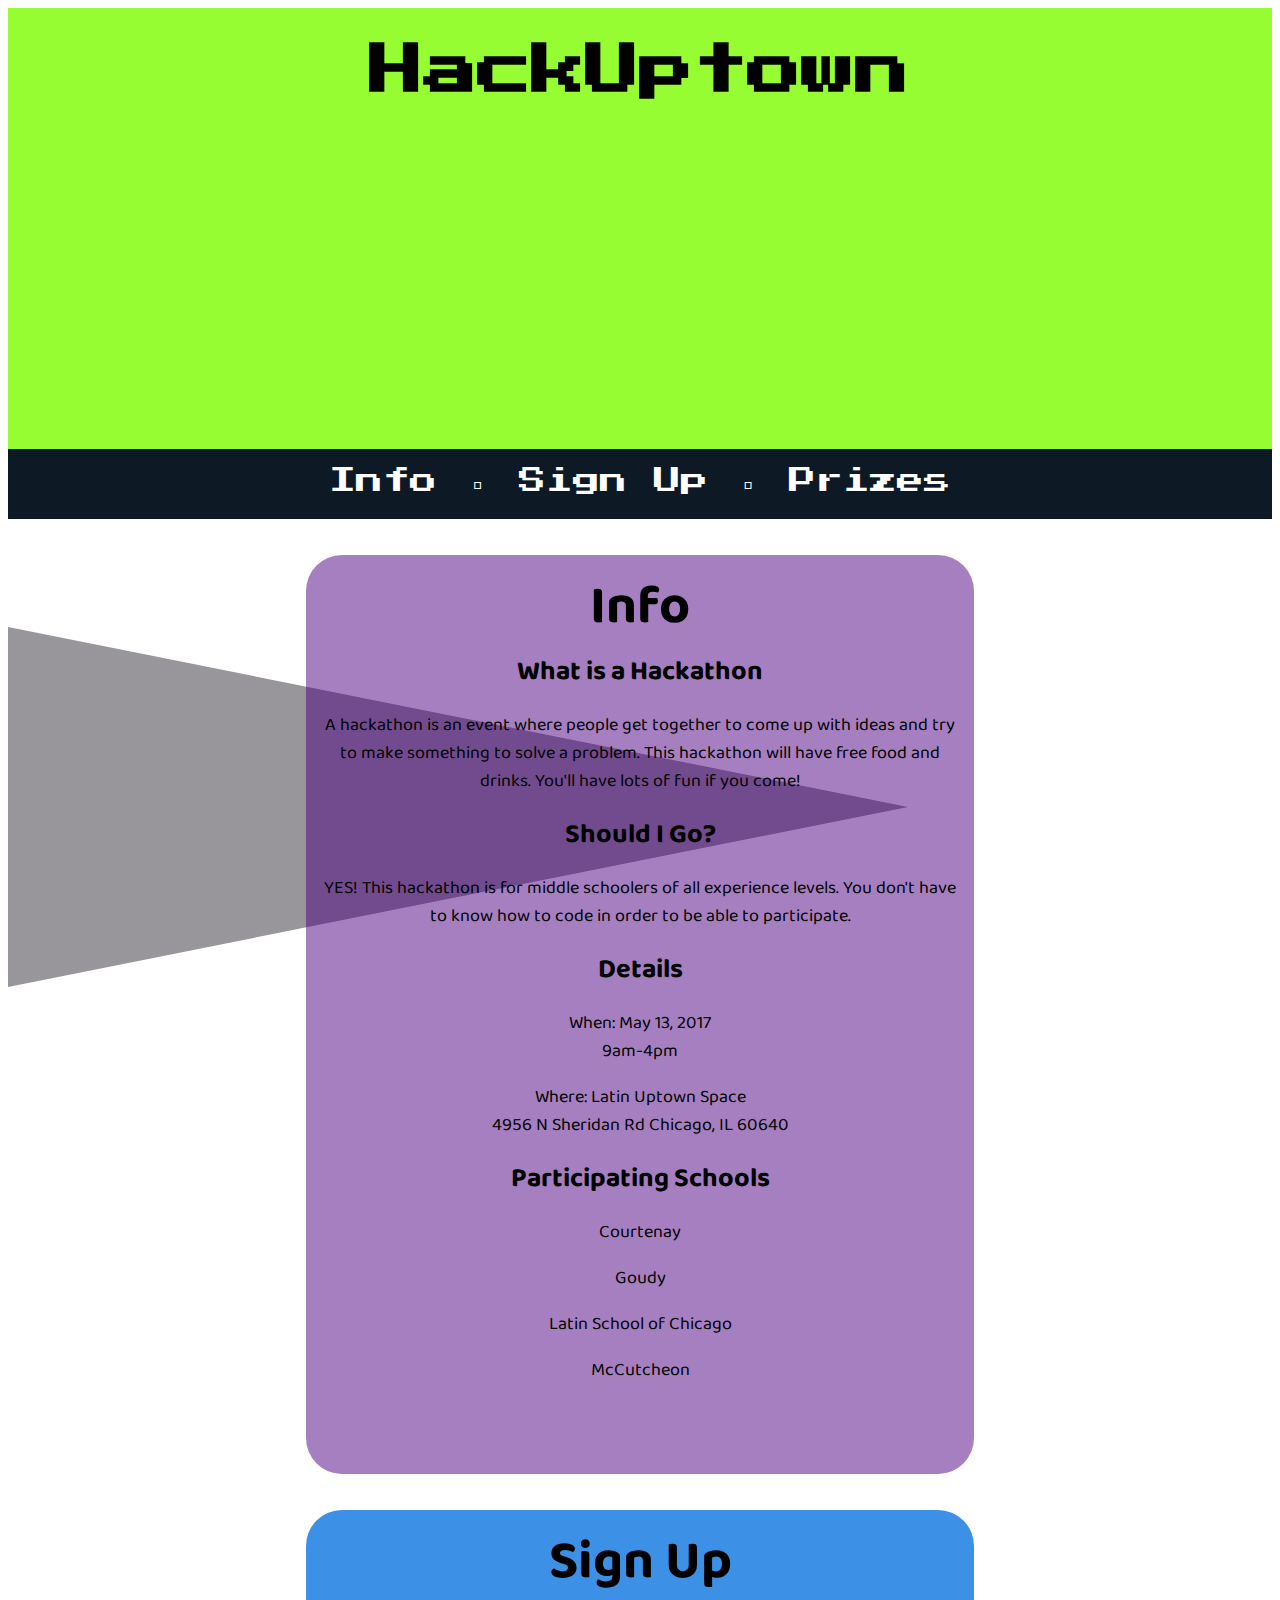
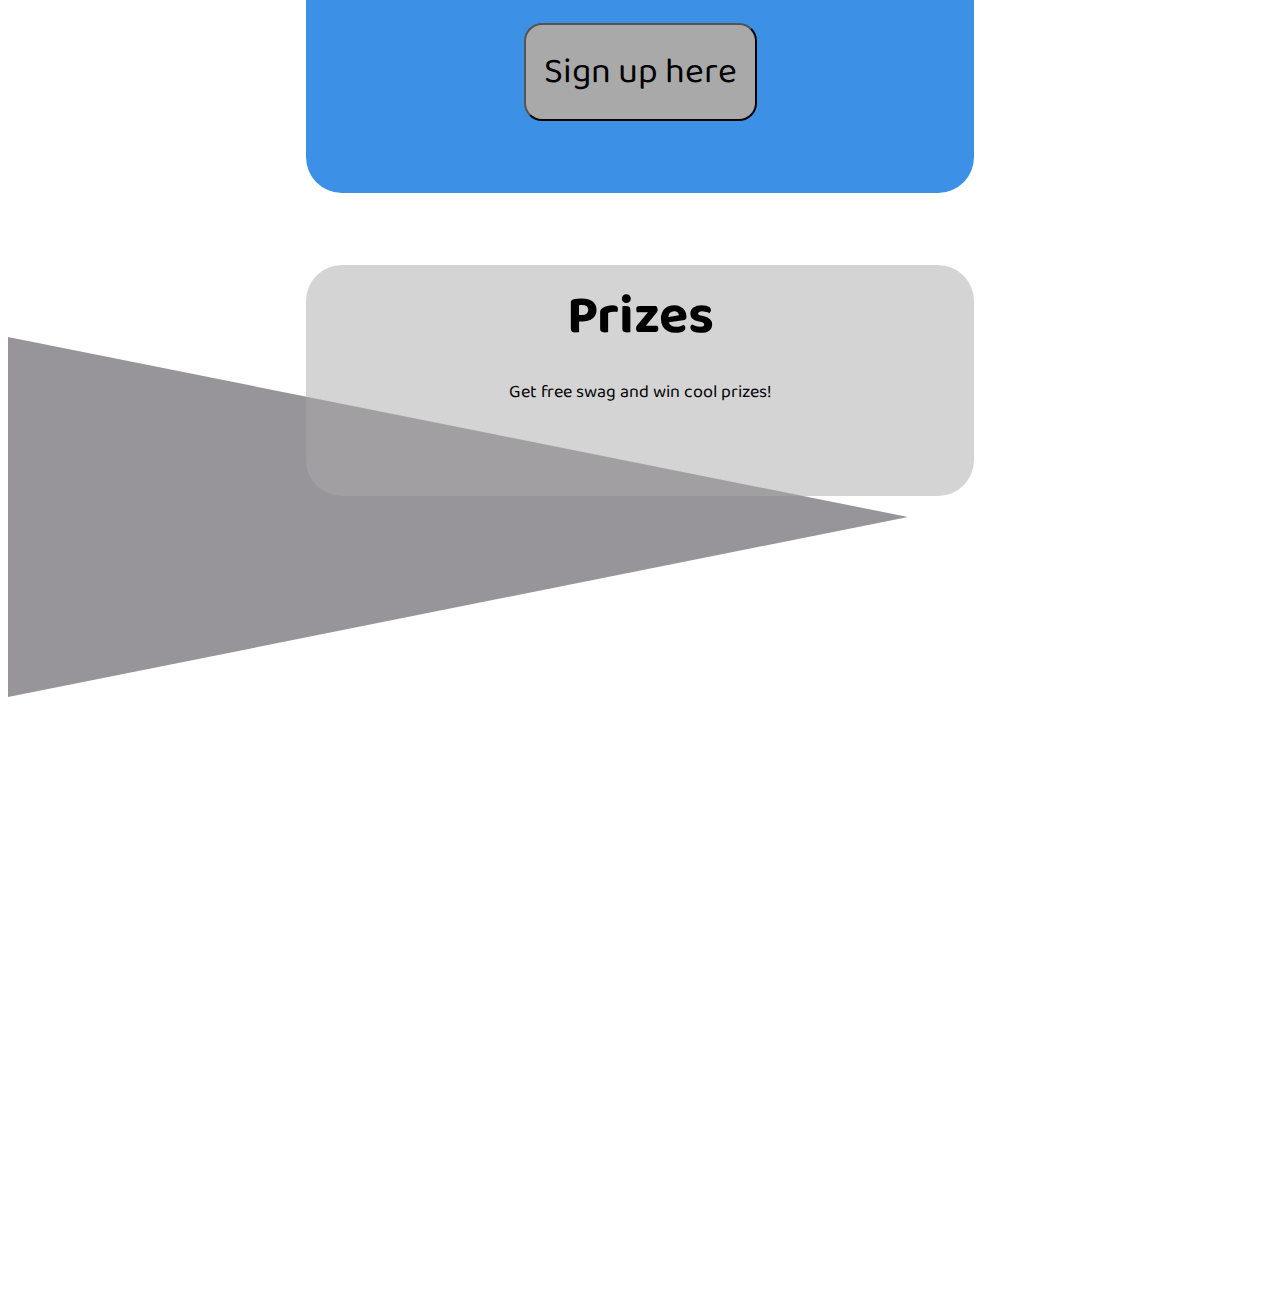
==== index.html @ 93994d23 "add video corrected" ====
<!DOCTYPE html>
<html>
<head>
  <title></title>
  <link href="https://fonts.googleapis.com/css?family=Baloo|Press+Start+2P" rel="stylesheet">
  <meta name="viewport" content="width=device-width, initial-scale=1">
  <link rel="stylesheet" type="text/css" href="styles/index.css">
  <link rel="stylesheet" type="text/css" href="styles/mobile.css">
</head>
<body>
  <header>
    <h1>HackUptown</h1>
    <iframe width="560" height="315" src="https://www.youtube.com/embed/vC2aS0xS8-Q" frameborder="0" allowfullscreen></iframe>
    <nav>
      <a href="#info">Info</a> &#x025AB;
      <a href="#sign-up">Sign Up</a> &#x025AB;
      <a href="#prizes">Prizes</a>
    </nav>
  </header>
  <section class="info">
    <a id="info"></a>
    <div class="triangle"></div>
    <div class="wrapper">
      <h3>Info</h3>
      <h6>What is a Hackathon</h6>
        <p>A hackathon is an event where people get together to come up with ideas and try to make something to solve a problem. This hackathon will have free food and drinks. You'll have lots of fun if you come!</p>
      <h6>Should I Go?</h6>
        <p>YES! This hackathon is for middle schoolers of all experience levels. You don't have to know how to code in order to be able to participate.</p>
      <h6>Details</h6>
        <p>When: May 13, 2017<br> 9am-4pm</p>
        <p>Where: Latin Uptown Space <br>
        4956 N Sheridan Rd Chicago, IL 60640</p>
      <h6>Participating Schools</h6>
        <p>Courtenay</p>
        <p>Goudy</p>
        <p>Latin School of Chicago</p>
        <p>McCutcheon</p>
    </div>
      
  <section class="sign-up">
    <a id="sign-up"></a>
      <div class="wrapper">
        <h3>Sign Up</h3>
        <a href="https://goo.gl/forms/Dy4Sxk3u7jtBrq7T2" target="_blank"><button id="submit">Sign up here</button></a>
      </div>
  </section>
  <section class="prizes">
    <a id="prizes"></a>
    <div class="triangle"></div>
    <div class="wrapper">
      <h3>Prizes</h3>
      <p>Get free swag and win cool prizes!</p>
    </div>
  </section>  

<script src="https://code.jquery.com/jquery-2.2.4.js" type="text/javascript"></script>

</body>
</html>



<!-- https://docs.google.com/forms/d/e/1FAIpQLSeee9W_0BxJZNEvsk8uQC_j3fHKnSmTYdP3j7CQGjl_4OXa6A/formResponse -->
---- styles/index.css ----
/* 
FONTS
font-family: 'Baloo', cursive;
font-family: 'Press Start 2P', cursive; 

COLORS
blue: #3C91E6
mud: #342E37
lime: #A2D729
white: #FAFFFD
orange: #FA824C
red: 209,0,105
*/
html{
  font-size: 18px;
}

body{
  font-family: 'Baloo', cursive;
  font-size: 1rem;
  text-align: center;
  cursor: url(http://cur.cursors-4u.net/games/gam-2/gam188.cur), auto;
}

header{
  font-family: 'Press Start 2P', cursive;
  font-size: 1.5rem;
  background-color:rgba(124,252,0, .8);
  padding-top: 2rem;
}

header nav{
  background-color: #0d1a26;
  padding: 1rem 0rem;
  color: white;
  /* position: fixed; */
}

header iframe{
  margin: 1rem 0rem;
}

nav a{
  color: white;
  text-decoration: none;
  margin: .5rem;
}

nav a:hover{
  color: rgb(209,0,105);  
}

h1,h3{
  -webkit-margin-before: 0em;
  -webkit-margin-after: 0em;
  font-size: 3rem;
}

h6{
  font-size: 1.5rem;
      -webkit-margin-before: 0em;
    -webkit-margin-after: 0em;
}

section{
  /* height: 500px; */
  padding: 2rem 0rem;
}

.wrapper{
  width: 50%;
  margin: auto;
  border-radius: 2rem;
  padding: .5rem 1rem 4rem 1rem;
}

.info{
  position: relative;
}

.info .triangle{
    z-index: -2;
    position:absolute;
    top: 6rem;
	width: 0;
	height: 0;
	border-top: 10rem solid transparent;
	border-left: 50rem solid #342E37;
	border-bottom: 10rem solid transparent;
    opacity: .5;
}

.info .wrapper{
  background-color:rgba(75,0,130, 0.5);
}

.sign-up .wrapper{
  background-color: #3C91E6;
  font-size: 1.5rem;
}

#submit{
  padding: 1rem;
  margin-top: 1rem;
  background-color: rgb(169,169,169);
  border-radius: 1rem;
  font-family: 'Baloo', cursive;
  font-size: 2rem;
}
.radio-section p, .radio-section div{
  display: inline-block;
}

div .inputs{
   background-color: rgb(200,200,200);
   padding-bottom: .5rem;
   padding-right: 1rem;
   padding-left: 1rem;
   border-radius: 1rem;
}
.inputs .input-wrap {
  display: inline-block;
}

.inputs label {
  font-size: 1rem;
  display: block;
  text-align: center;
  margin: 0 0.2em;  
}
.inputs input[type="radio"] {
  display: block;
  margin: 0.5em auto;
}

.radio-section p{
      -webkit-margin-before: 0em;
    -webkit-margin-after: 0em;
  font-size: 1rem;
}

#experience-label{
  font-size: 1rem;
  line-height: 0;
}

#excites{
  width: 80%;
  line-height: 2rem;
}

.prizes{
  position: relative;
  margin-bottom: 40rem;
}

.prizes .wrapper{
  background-color: rgba(169,169,169, .5);
}

.prizes .triangle{
    z-index: -2;
    position:absolute;
  	width: 0;
	height: 0;
	border-top: 10rem solid transparent;
	border-right: 30rem solid #FA824C;
	border-bottom: 10rem solid transparent;
    padding-left: 54%;
}
---- styles/mobile.css ----
@media(max-width: 650px){
	html{
	  font-size: 15px;
	}
	.wrapper{
		width:100%;
		padding: 0;
		border-radius: 0;
		padding: 2rem 0rem;
	}
	.triangle{
		display: none;
	}
	header{
		font-size: 1rem;
	}

	header h1{
		font-size: 200%;
		padding: 2rem;
	}
	iframe{
		display: none;
	}
	section{
		padding: 0rem;
	}
}
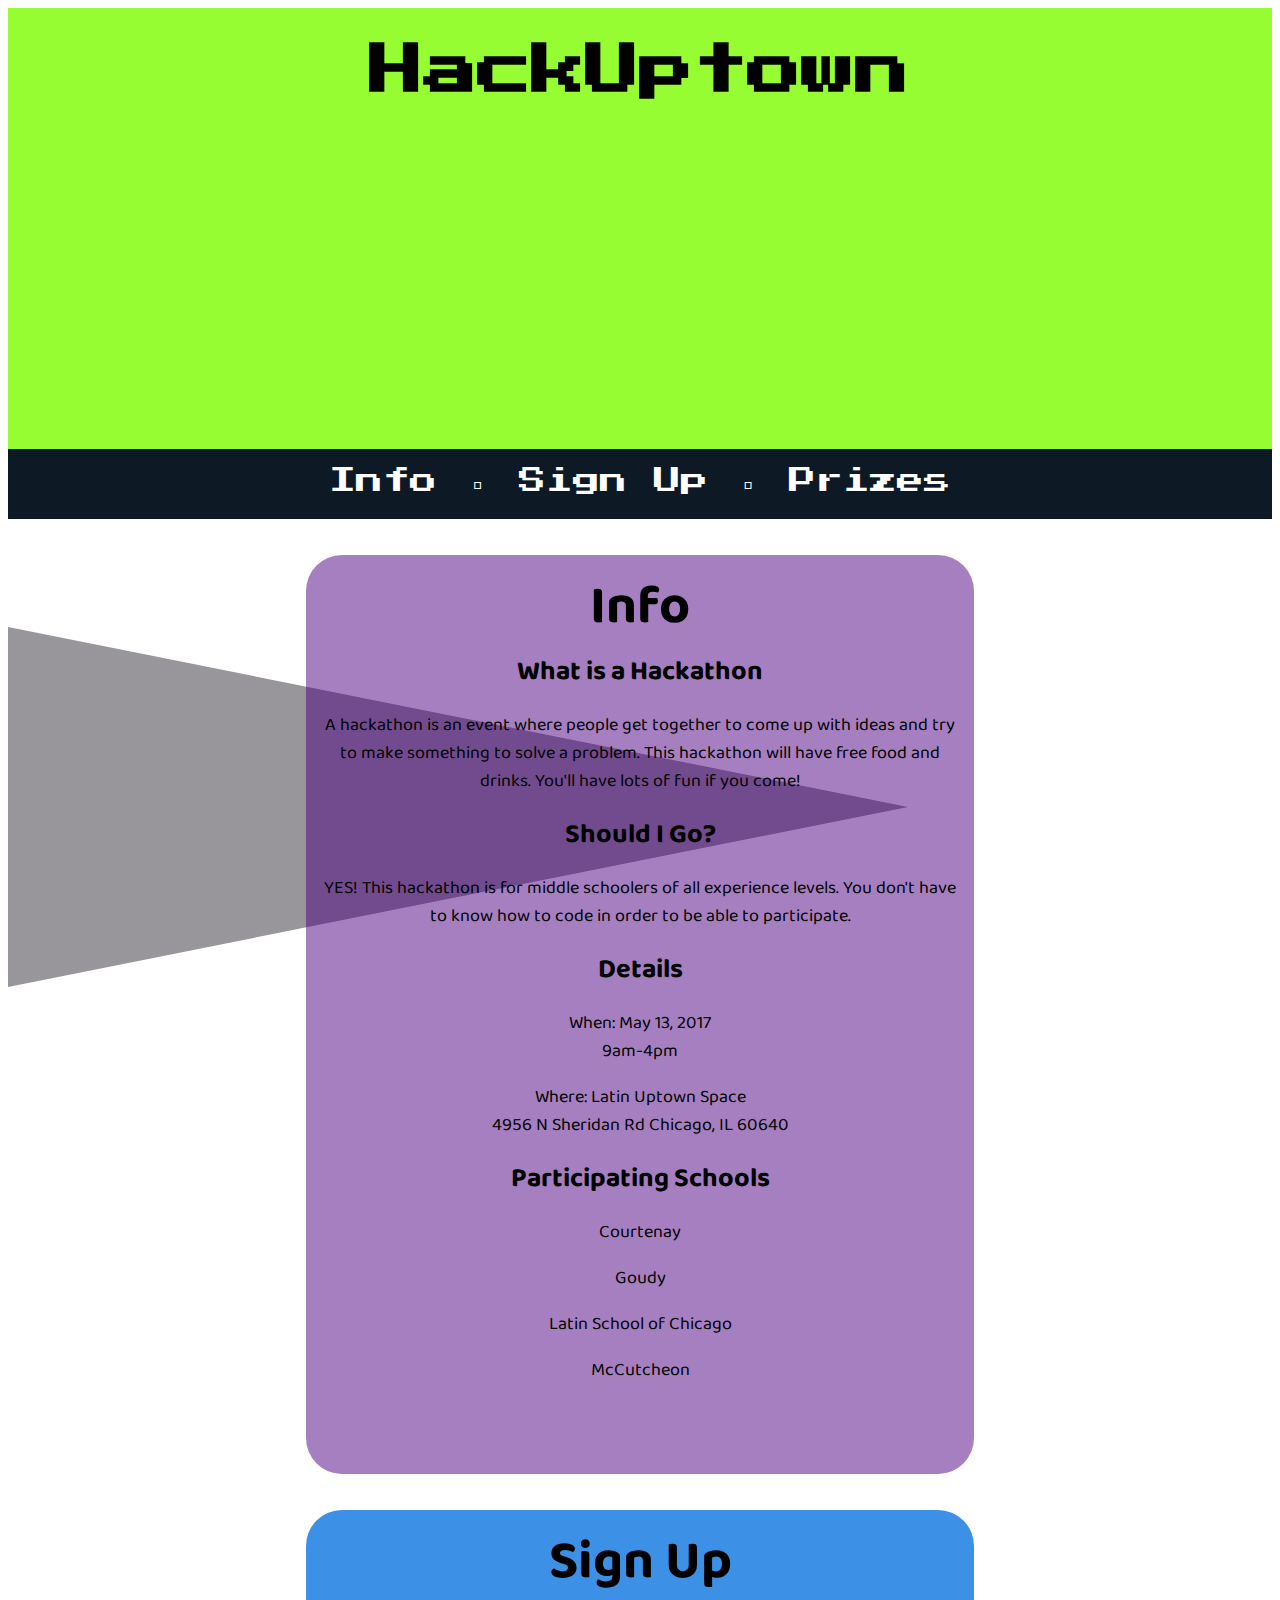
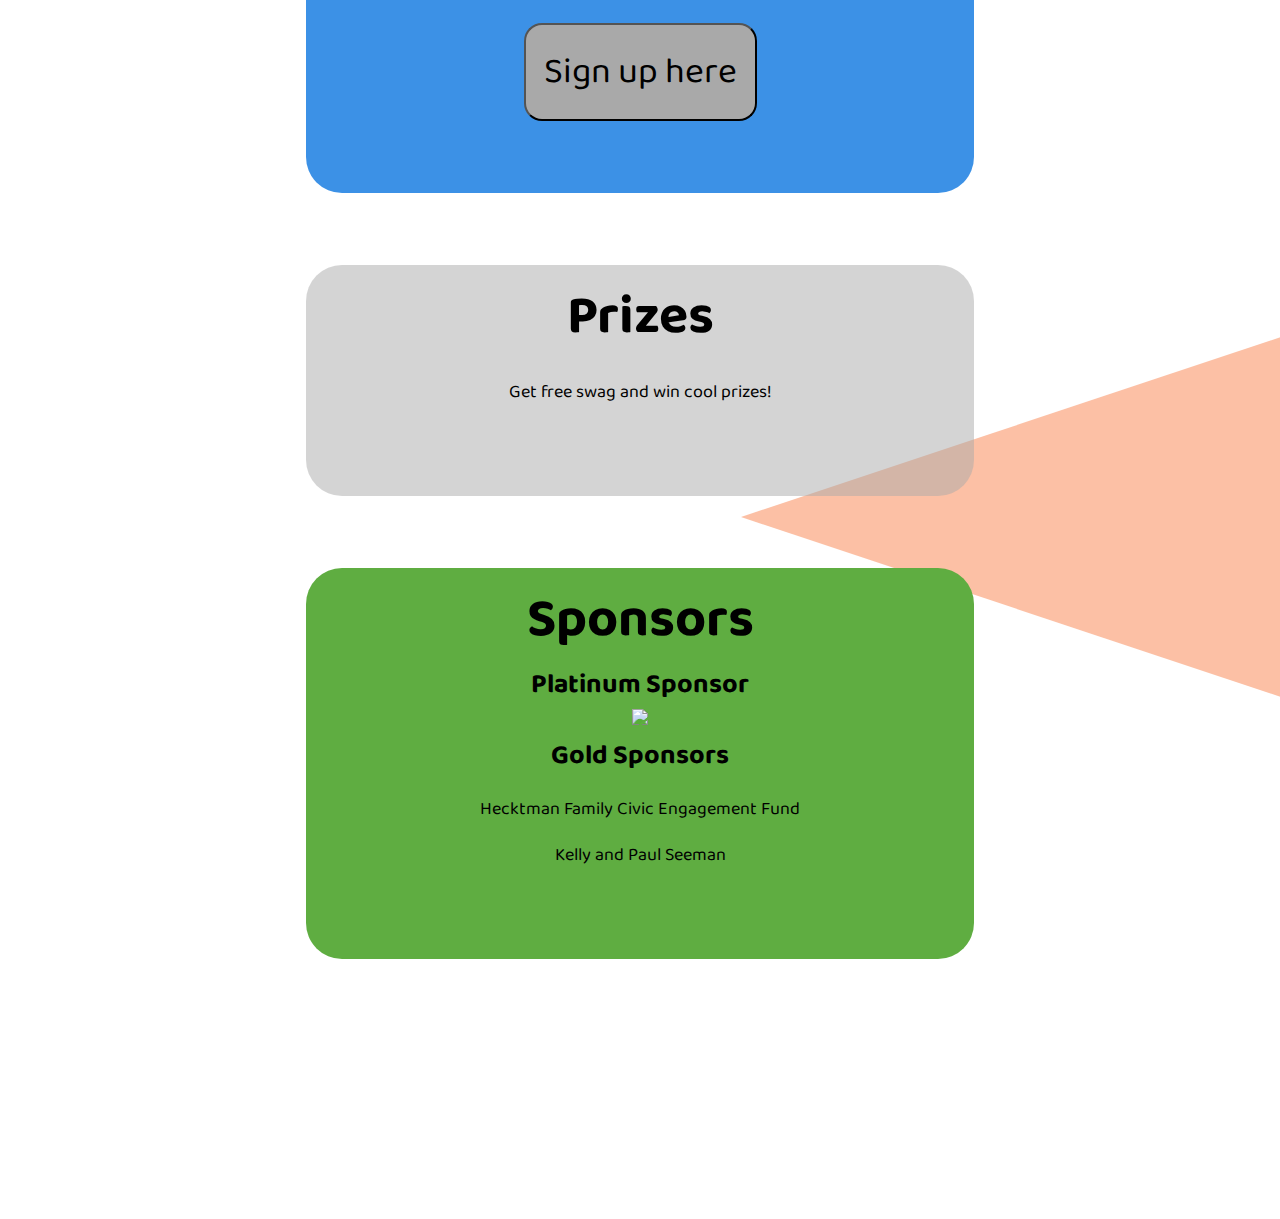
==== commit 95ff4c03: "add sponsors" ====
--- a/index.html
+++ b/index.html
@@ -53,6 +53,19 @@
     </div>
   </section>  
 
+  <section class="sponsors">
+    <div class="wrapper">
+      <h3>Sponsors</h3>
+        <h6>Platinum Sponsor</h6>
+          <img src="https://www.appfrontier.com/img/BraintreeLogo.png">
+        <h6>Gold Sponsors</h6>
+          <p>Hecktman Family Civic Engagement Fund</p>
+          <p>Kelly and Paul Seeman</p>
+<!--         <h6>Silver Sponsors</h6>
+         <p></p> -->
+    </div>
+  </section>
+
 <script src="https://code.jquery.com/jquery-2.2.4.js" type="text/javascript"></script>
 
 </body>
--- a/styles/index.css
+++ b/styles/index.css
@@ -151,7 +151,6 @@
 
 .prizes{
   position: relative;
-  margin-bottom: 40rem;
 }
 
 .prizes .wrapper{
@@ -166,5 +165,49 @@
 	border-top: 10rem solid transparent;
 	border-right: 30rem solid #FA824C;
 	border-bottom: 10rem solid transparent;
-    padding-left: 54%;
-}
+  border-left: 0px;
+  padding-left: 58%;
+}
+
+.sponsors{
+  margin-bottom: 10rem;
+}
+
+.sponsors .wrapper{
+  background-color: #5FAD41;
+}
+
+.sponsors img{
+  width: 80%;
+}
+
+ol, ul{
+  text-align: left;
+}
+
+.welcome{
+  background-color: #3581B8;
+}
+
+.welcome p, .sample a{
+  background-color: white;
+  border-radius: 1rem;
+  margin: 0rem;
+  padding: 1rem;
+}
+
+.agenda{
+  background-color: #DEE2D6;
+}
+
+.marvel{
+  background-color: #FCB07E;
+}
+
+.applab{
+  background-color: #5FAD41;
+}
+
+.sample{
+  background-color:#391463;
+}--- a/styles/mobile.css
+++ b/styles/mobile.css
@@ -25,4 +25,9 @@
 	section{
 		padding: 0rem;
 	}
-}+	.mentor iframe{
+		display: block;
+		width: 100%;
+	}
+}
+
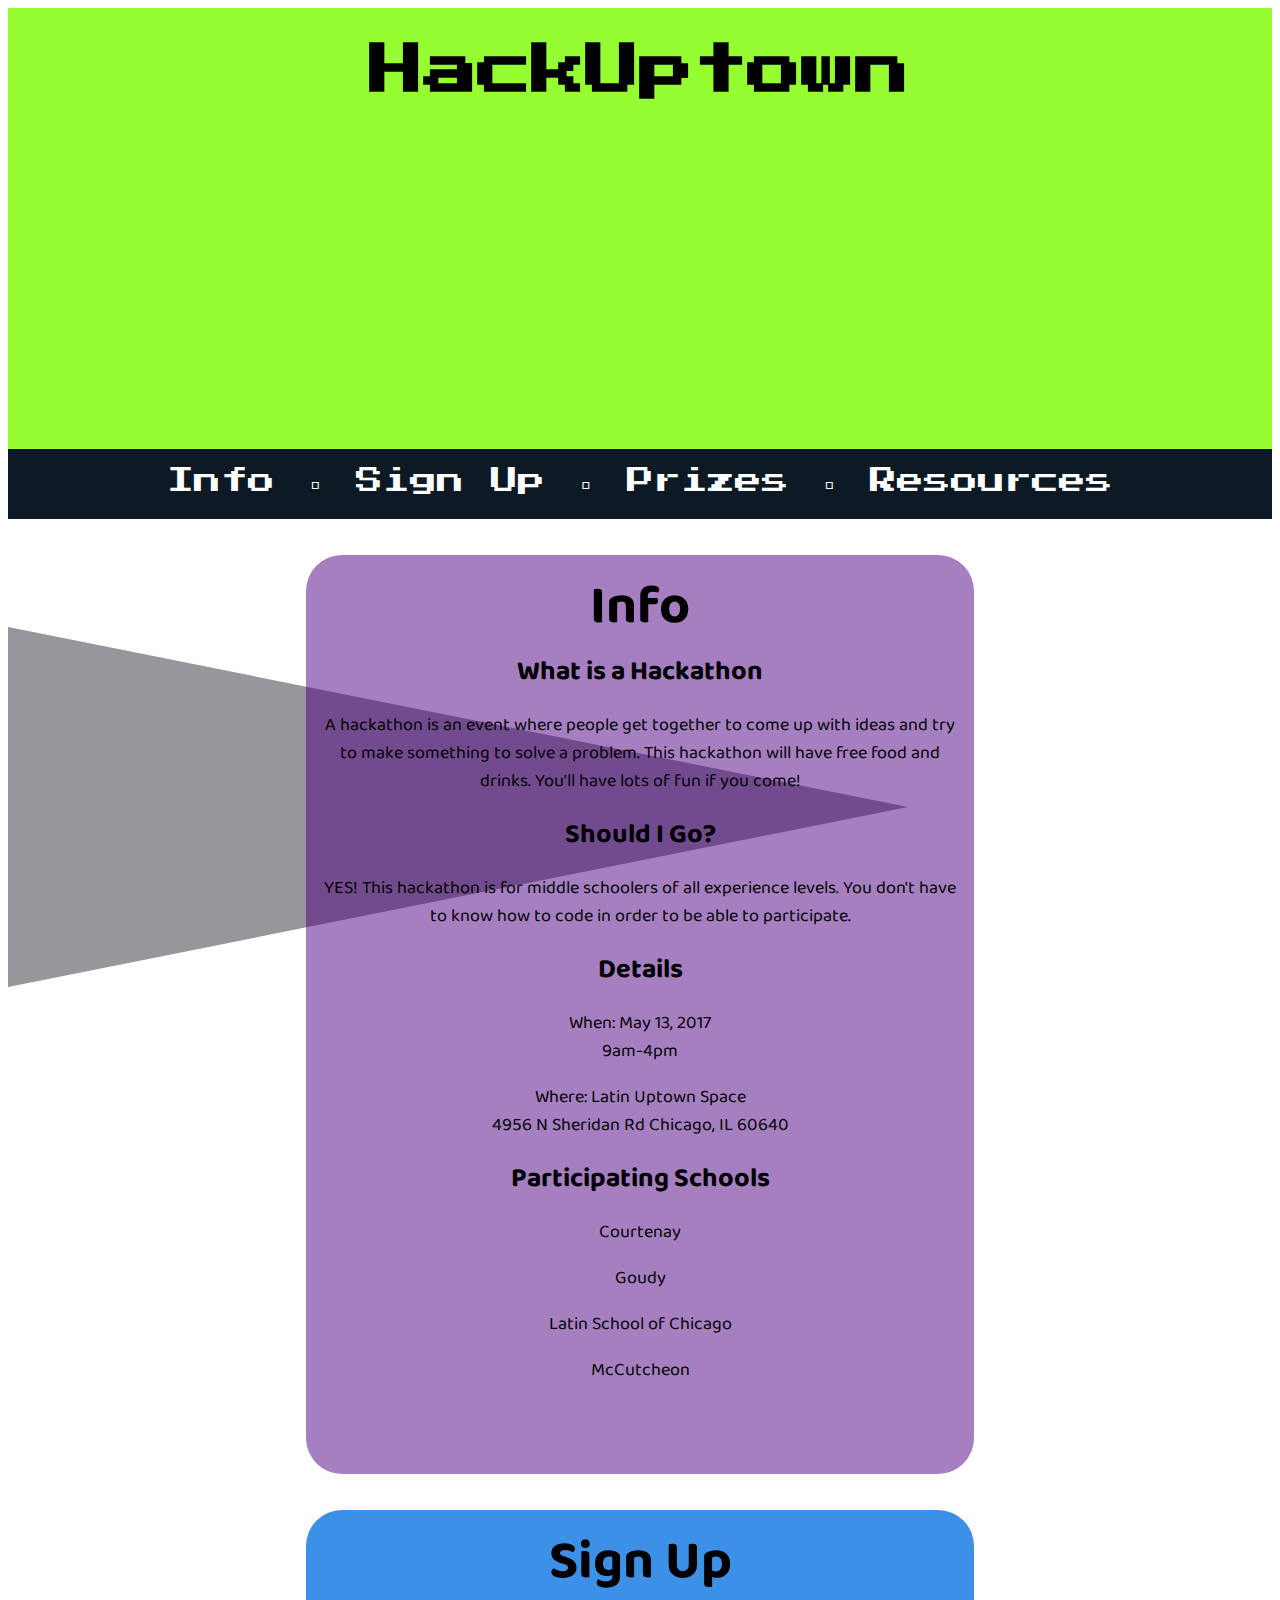
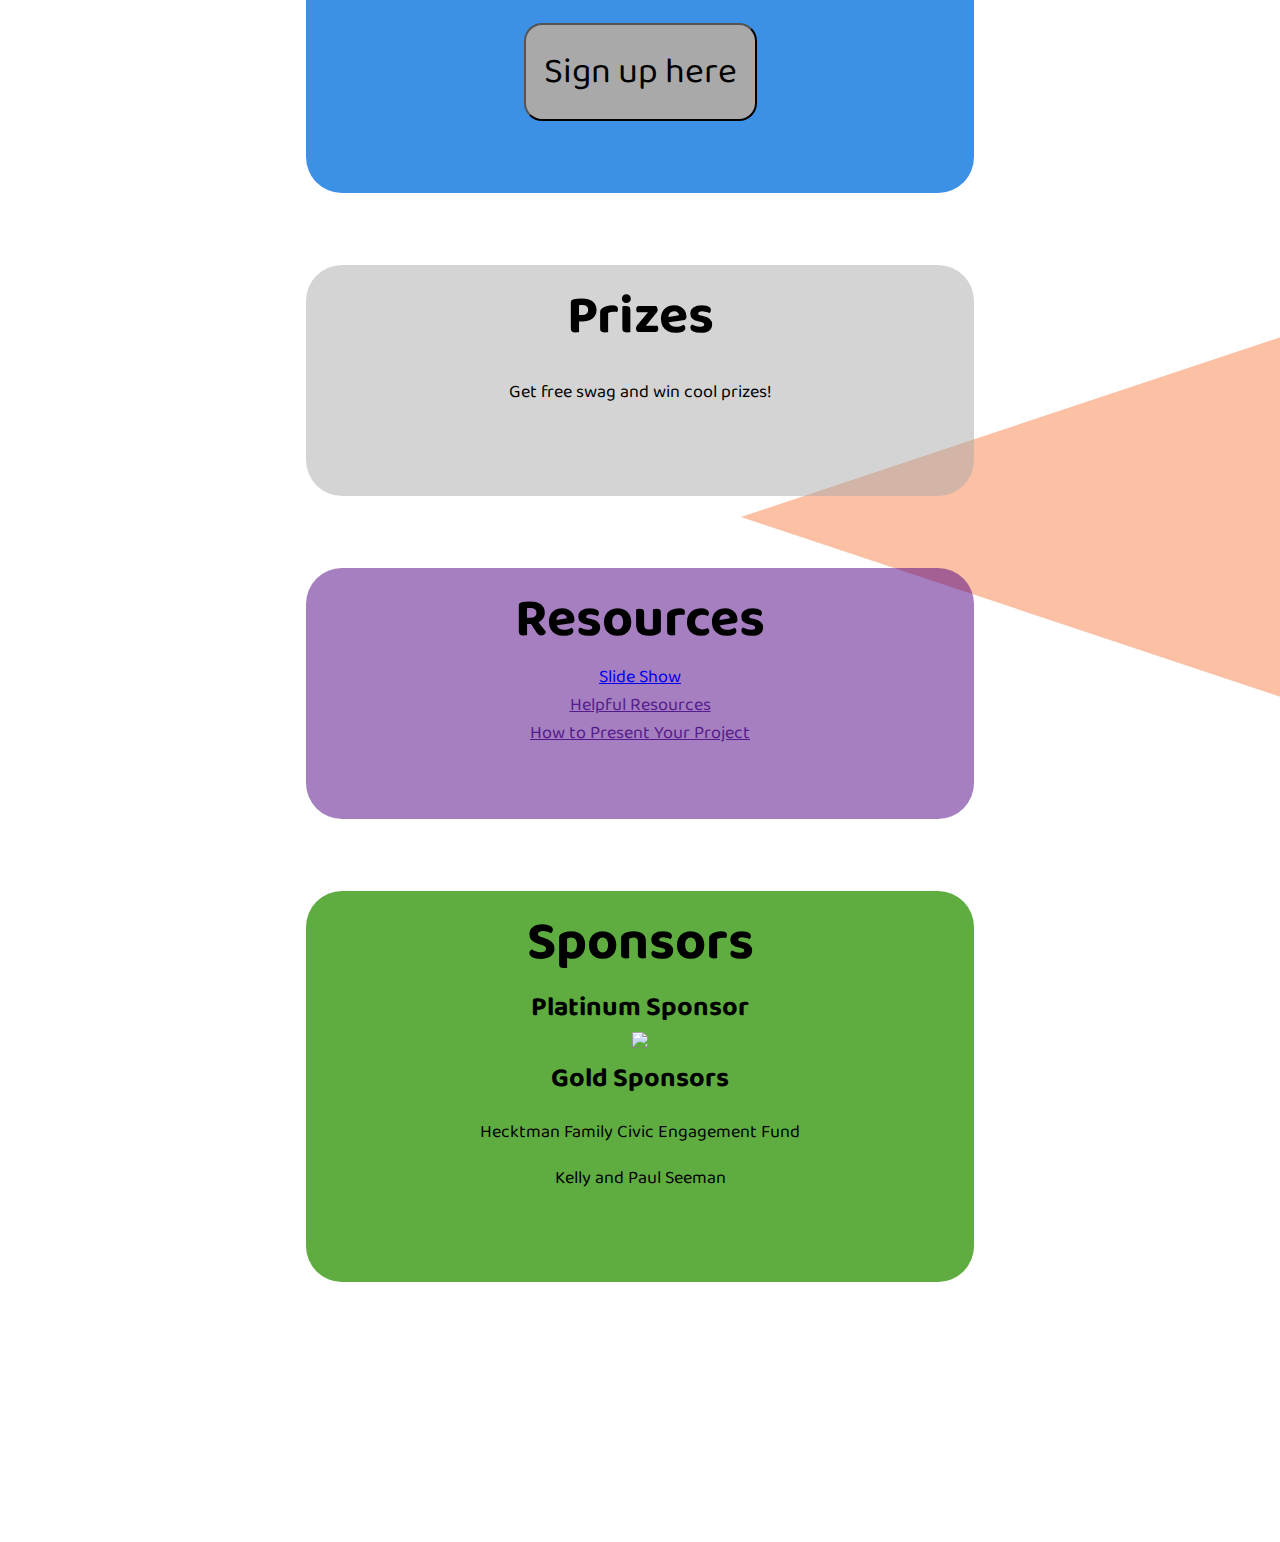
==== commit 548c80b5: "add resources" ====
--- a/index.html
+++ b/index.html
@@ -14,7 +14,8 @@
     <nav>
       <a href="#info">Info</a> &#x025AB;
       <a href="#sign-up">Sign Up</a> &#x025AB;
-      <a href="#prizes">Prizes</a>
+      <a href="#prizes">Prizes</a> &#x025AB;
+      <a href="#resources">Resources</a>
     </nav>
   </header>
   <section class="info">
@@ -51,7 +52,16 @@
       <h3>Prizes</h3>
       <p>Get free swag and win cool prizes!</p>
     </div>
-  </section>  
+  </section> 
+  <section class="Resources">
+    <div class="wrapper">
+      <a id="resources"></a>
+      <h3>Resources</h3>
+      <a href="https://docs.google.com/a/lsoc.org/presentation/d/1d17O7dJ8ICFkyJ46WAHVkq2tculdozj4Cy08bAG5Uxo/edit?usp=sharing">Slide Show</a><br>
+      <a href="">Helpful Resources</a><br>
+      <a href="">How to Present Your Project</a>
+    </div>
+  </section> 
 
   <section class="sponsors">
     <div class="wrapper">
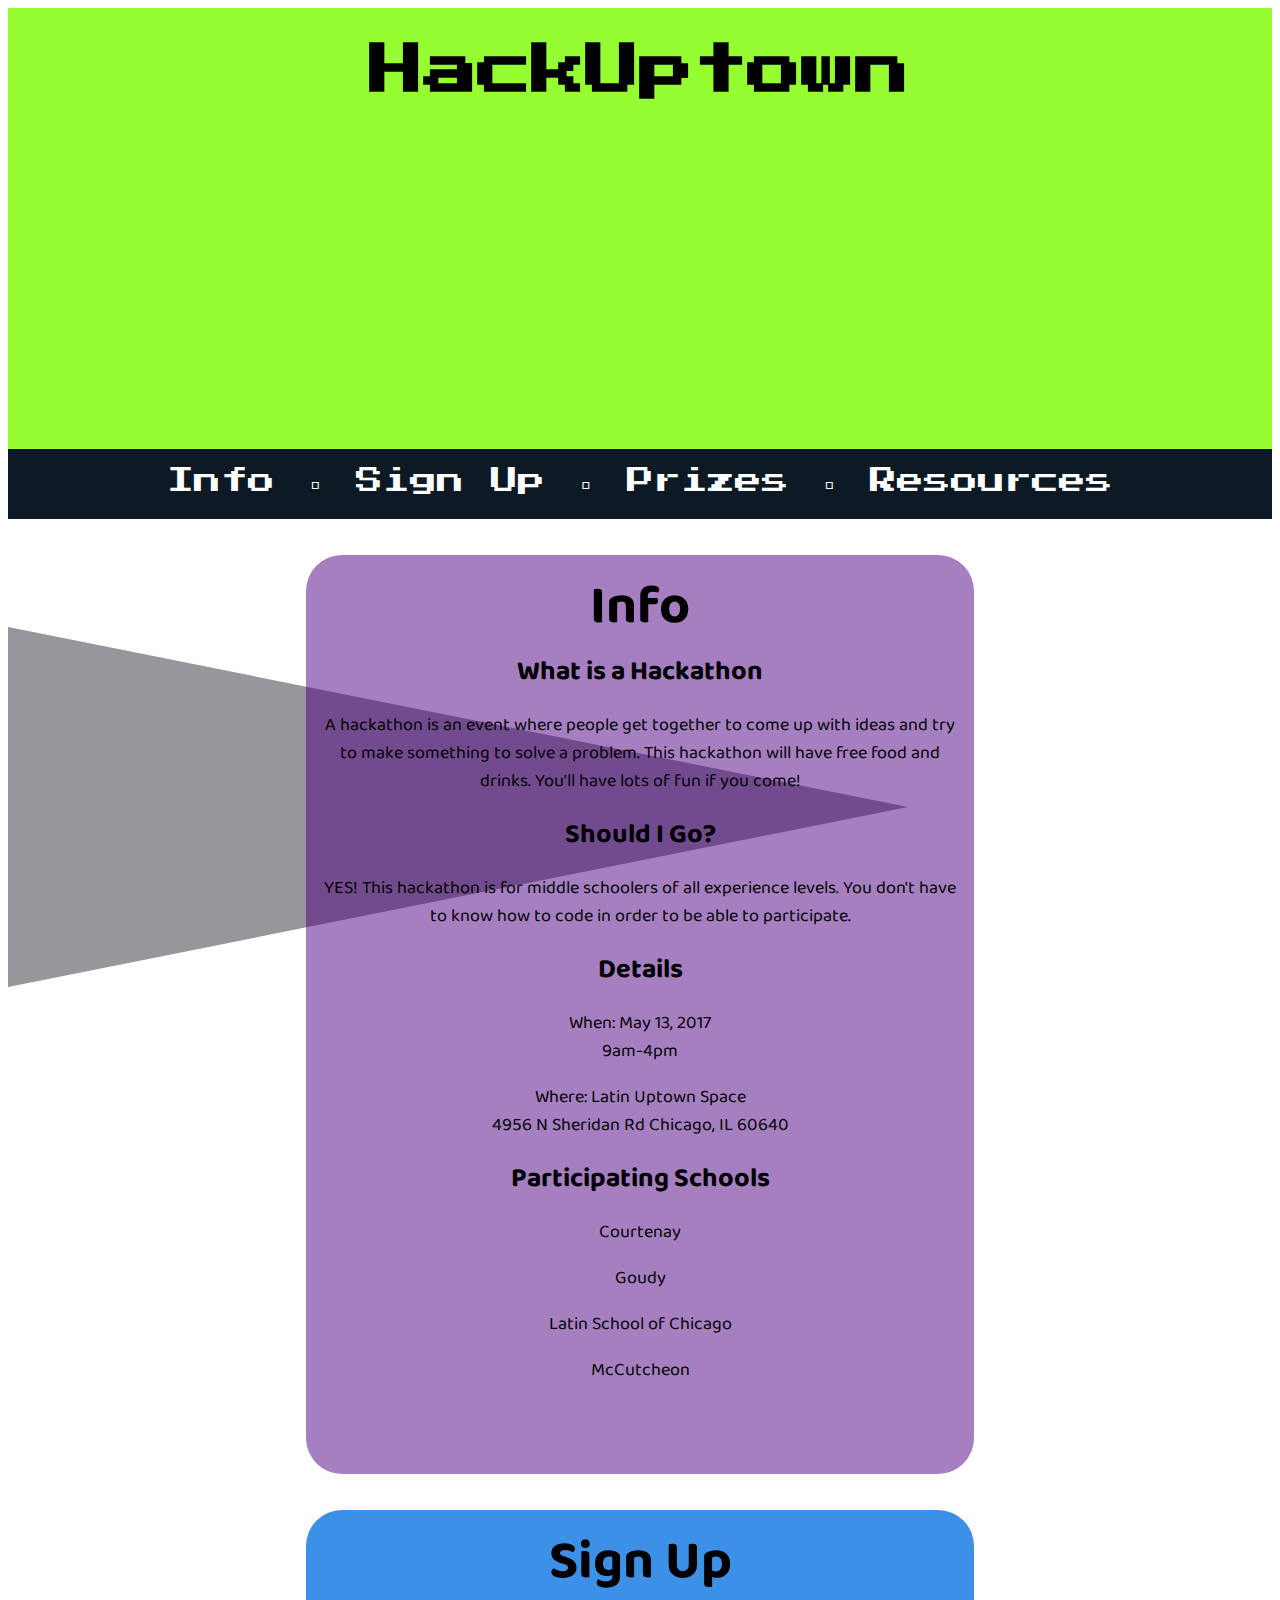
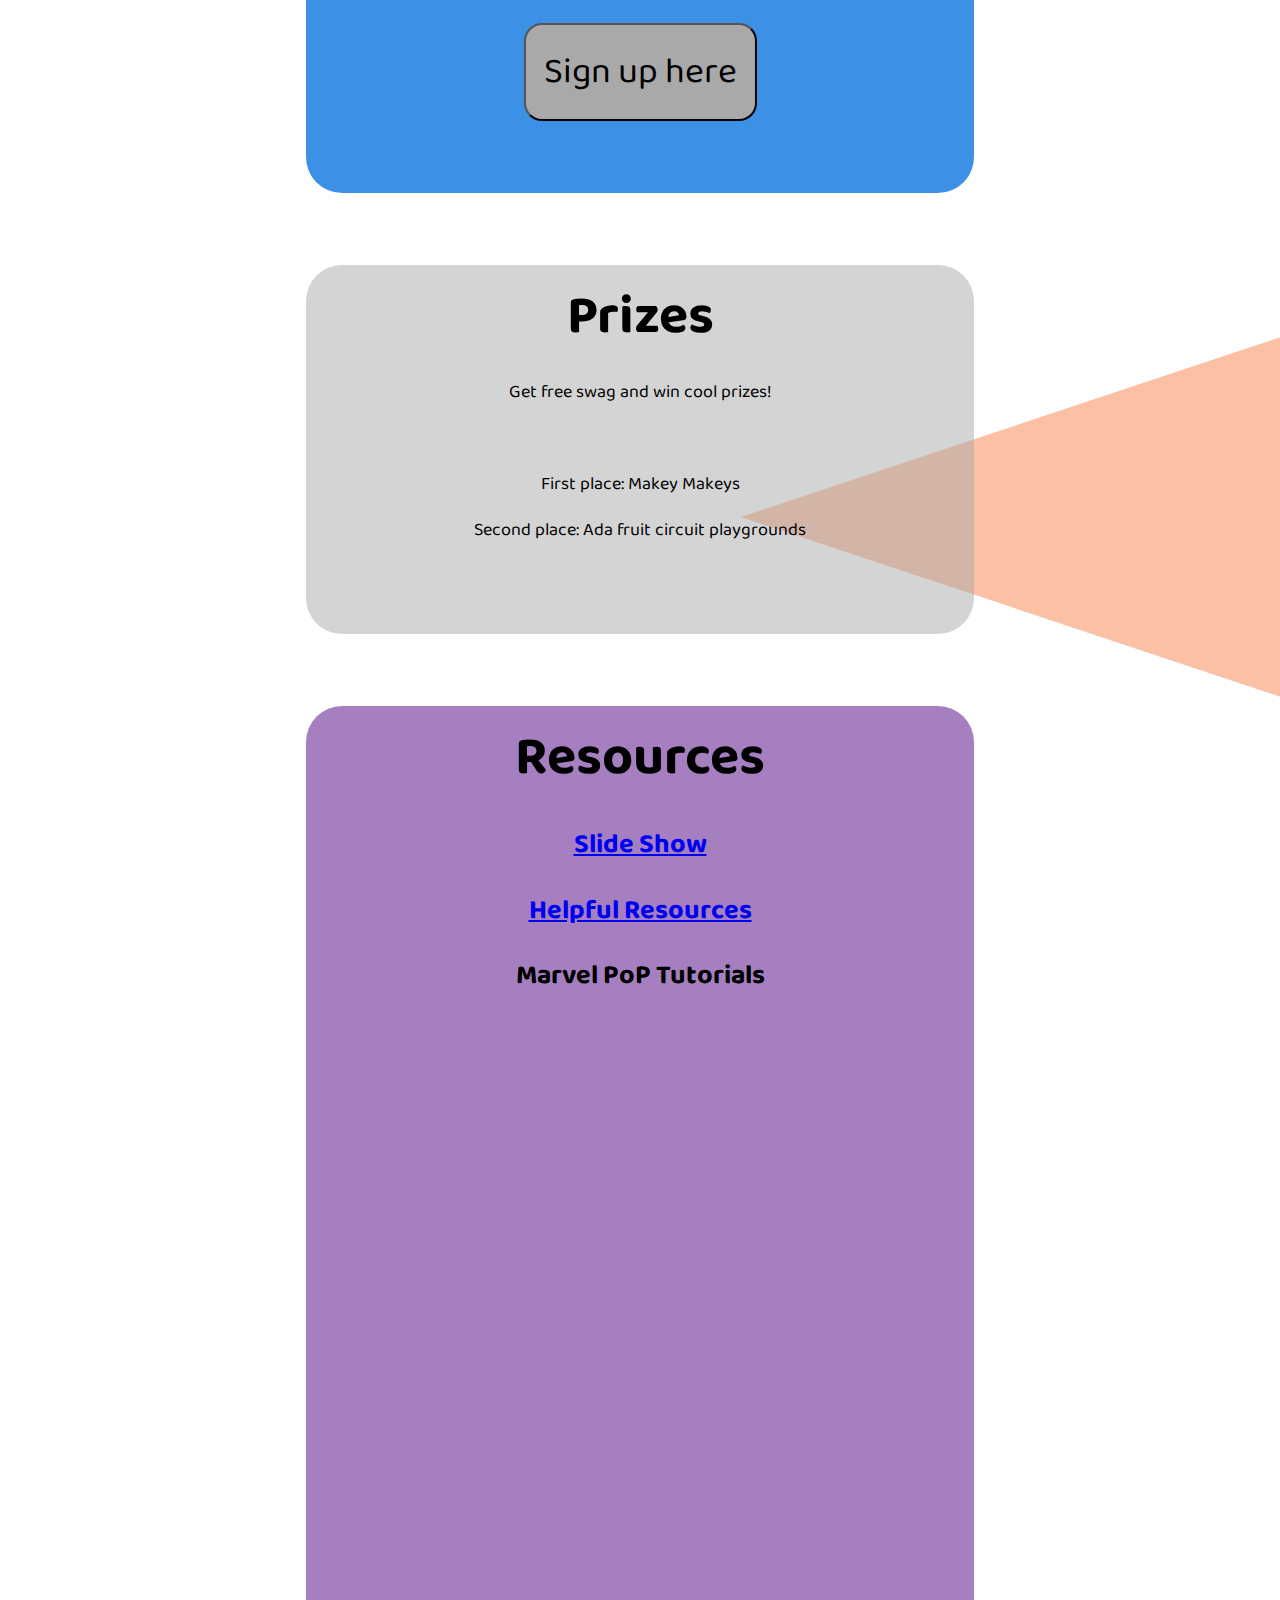
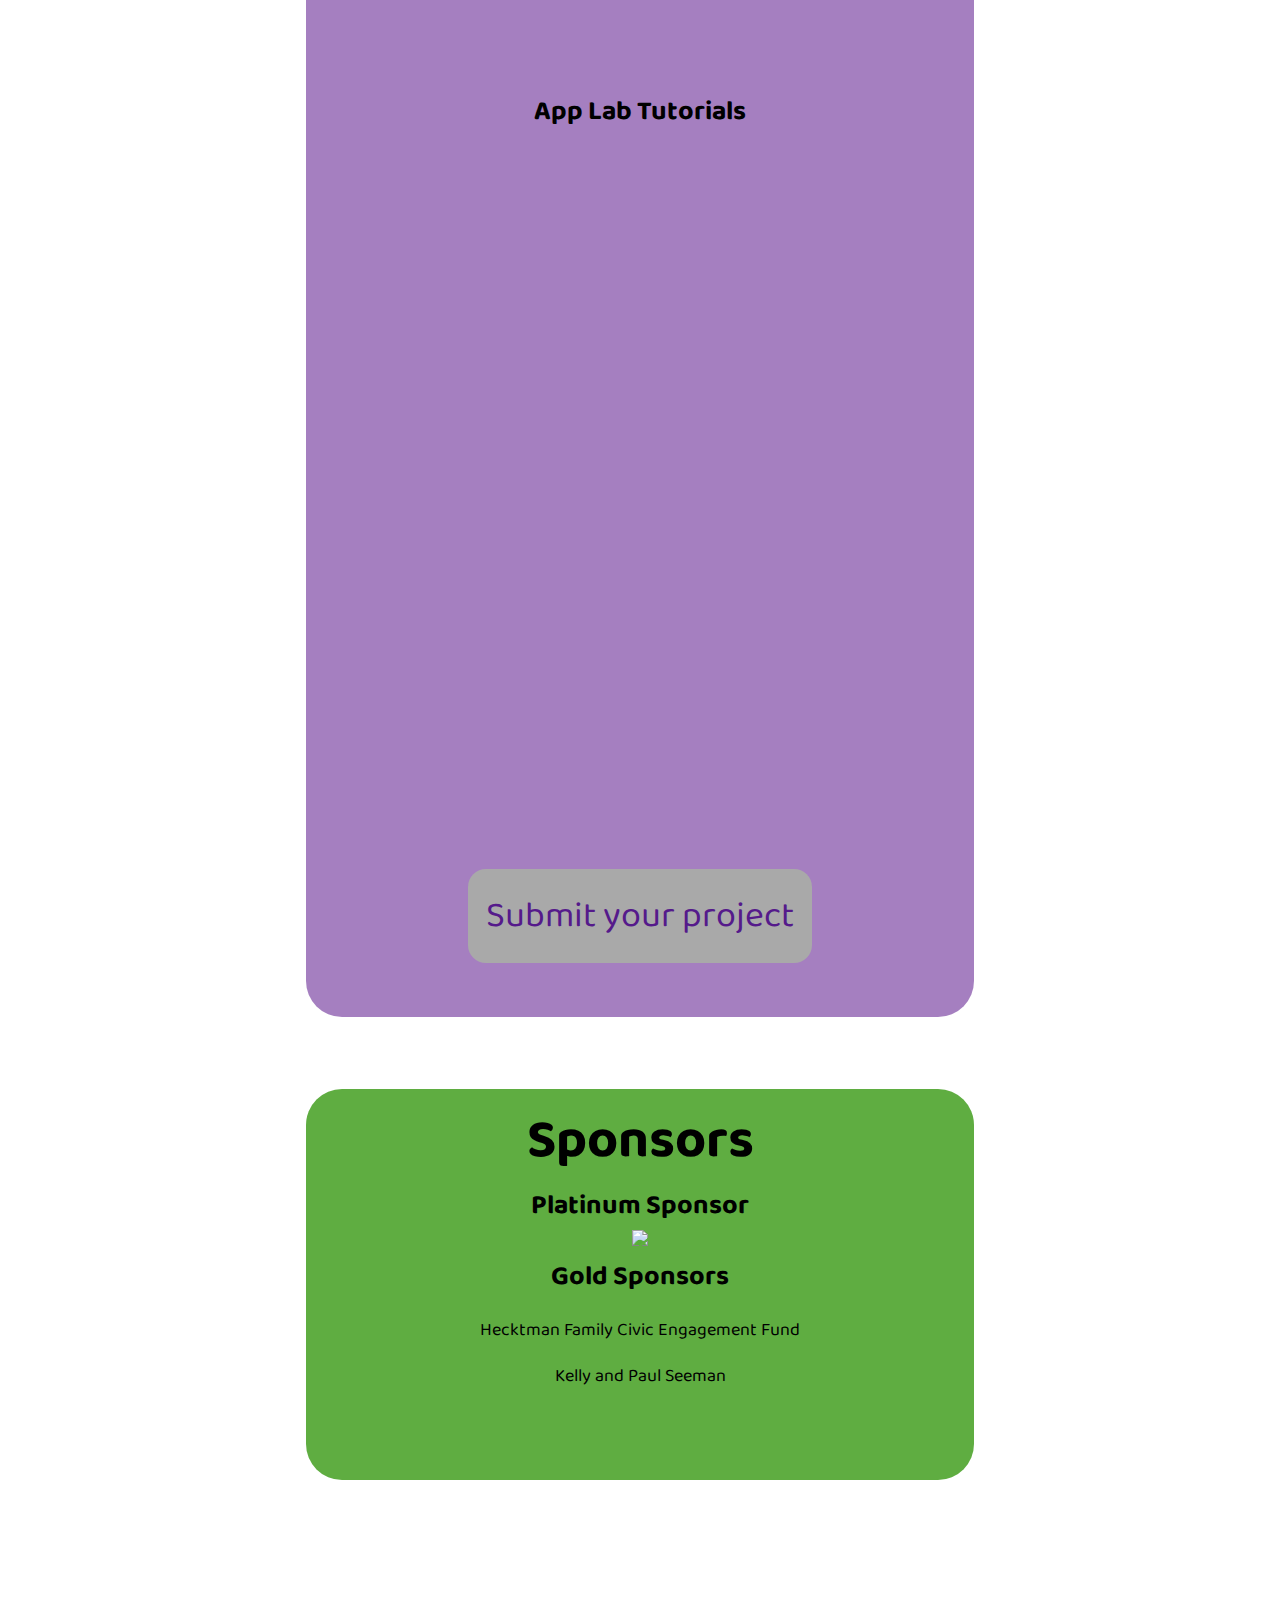
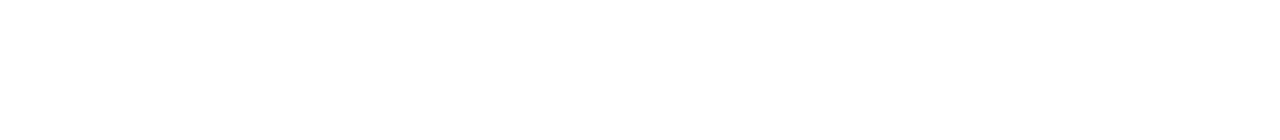
==== commit b8c6d77a: "add videos" ====
--- a/index.html
+++ b/index.html
@@ -50,18 +50,33 @@
     <div class="triangle"></div>
     <div class="wrapper">
       <h3>Prizes</h3>
-      <p>Get free swag and win cool prizes!</p>
+      <p>Get free swag and win cool prizes!</p><br>
+      <p>First place: Makey Makeys</p>
+      <p>Second place: Ada fruit circuit playgrounds</p>
     </div>
   </section> 
   <section class="Resources">
     <div class="wrapper">
       <a id="resources"></a>
       <h3>Resources</h3>
-      <a href="https://docs.google.com/a/lsoc.org/presentation/d/1d17O7dJ8ICFkyJ46WAHVkq2tculdozj4Cy08bAG5Uxo/edit?usp=sharing">Slide Show</a><br>
-      <a href="">Helpful Resources</a><br>
-      <a href="">How to Present Your Project</a>
+      <a href="https://docs.google.com/a/lsoc.org/presentation/d/1d17O7dJ8ICFkyJ46WAHVkq2tculdozj4Cy08bAG5Uxo/edit?usp=sharing"><h2>Slide Show</h2></a>
+      <a href="http://libguides.latinschool.org/hackathon"><h2>Helpful Resources</h2></a>
+      <div class="mentor">
+        <h2>Marvel PoP Tutorials</h2>
+          <iframe src="https://player.vimeo.com/video/171923202" width="560" height="315" frameborder="0" webkitallowfullscreen mozallowfullscreen allowfullscreen></iframe>
+          <iframe src="https://player.vimeo.com/video/78741166" width="560" height="315" frameborder="0" webkitallowfullscreen mozallowfullscreen allowfullscreen></iframe>
+        <h2>App Lab Tutorials</h2>
+        <iframe width="560" height="315" src="https://www.youtube.com/embed/xlbRL5eOgkI" frameborder="0" allowfullscreen></iframe>
+        <iframe width="560" height="315" src="https://www.youtube.com/embed/tDnoxkOSfQw" frameborder="0" allowfullscreen></iframe>
+      </div>
+
+      <br><br><br>
+      <a href="" id="submit-proj">Submit your project</a>
     </div>
-  </section> 
+
+
+  </section>
+
 
   <section class="sponsors">
     <div class="wrapper">
--- a/styles/index.css
+++ b/styles/index.css
@@ -99,13 +99,14 @@
   font-size: 1.5rem;
 }
 
-#submit{
+#submit, #submit-proj{
   padding: 1rem;
   margin-top: 1rem;
   background-color: rgb(169,169,169);
   border-radius: 1rem;
   font-family: 'Baloo', cursive;
   font-size: 2rem;
+  text-decoration: none;
 }
 .radio-section p, .radio-section div{
   display: inline-block;
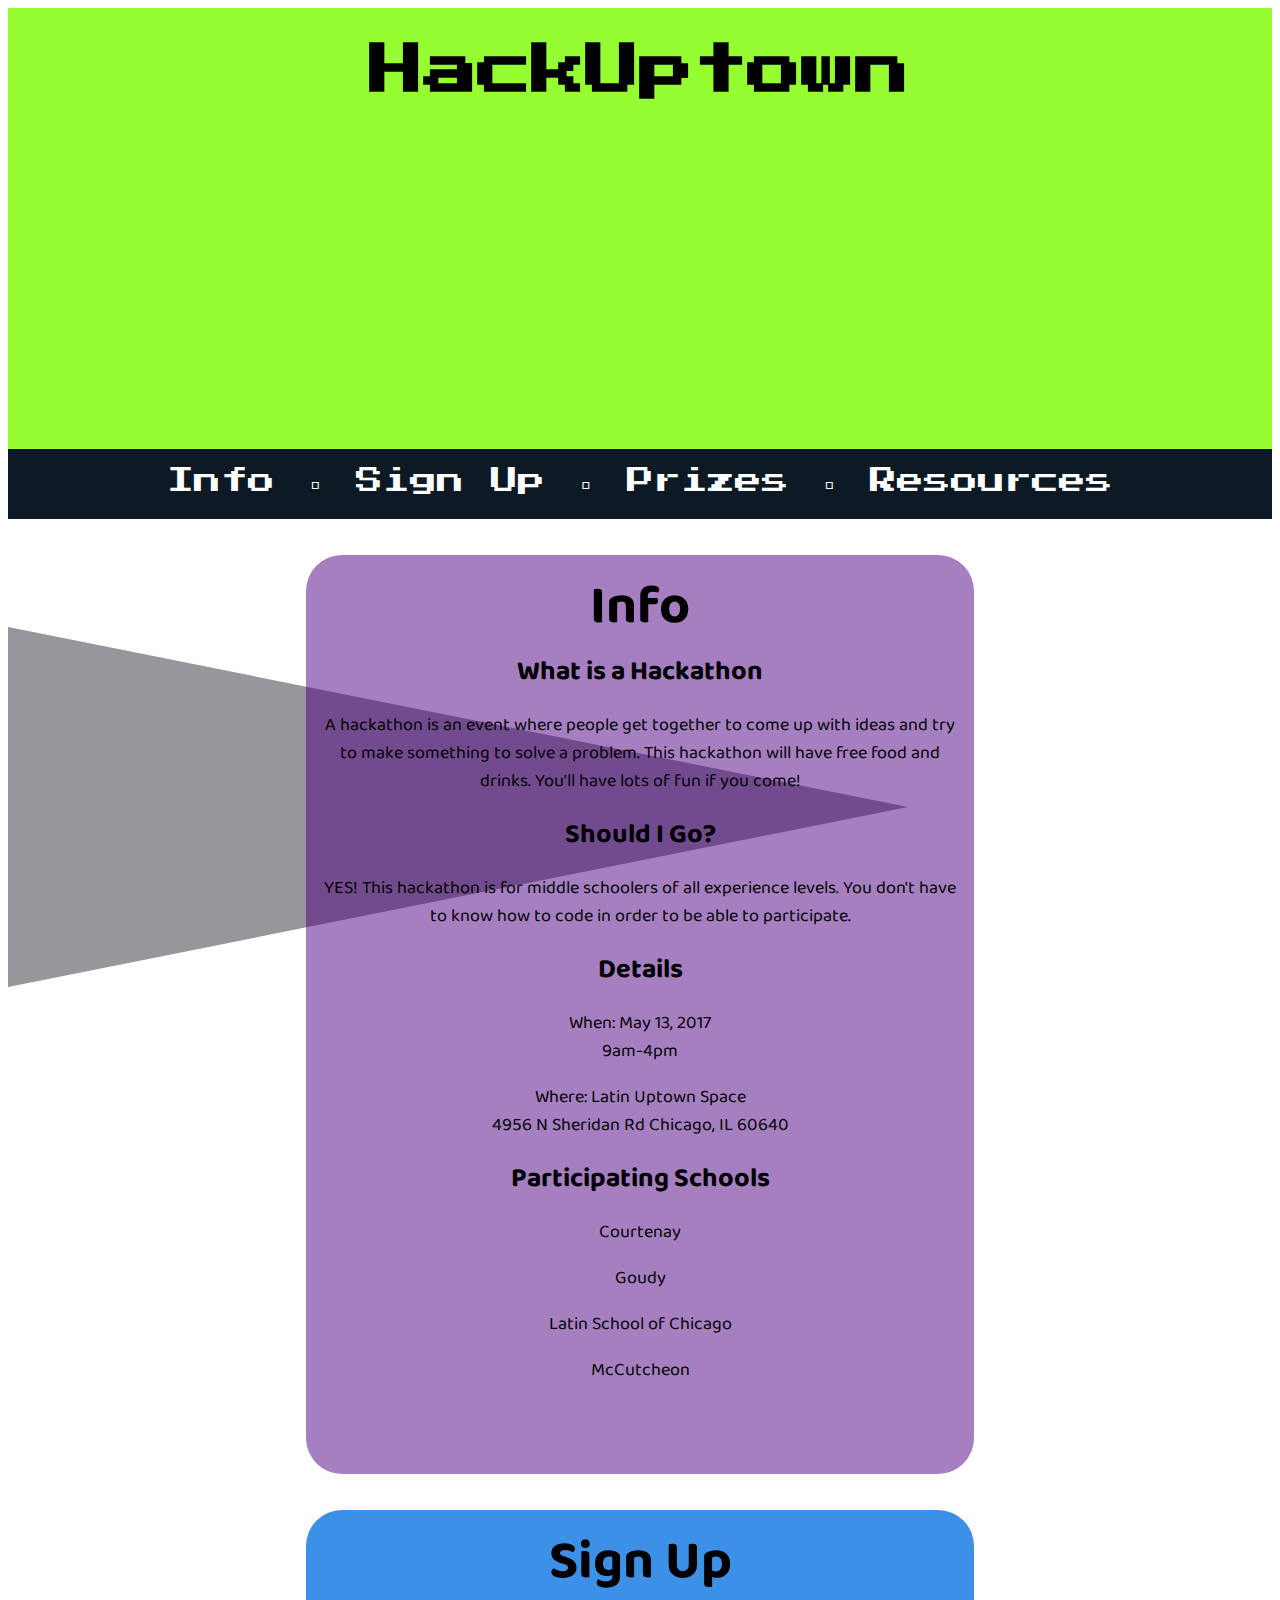
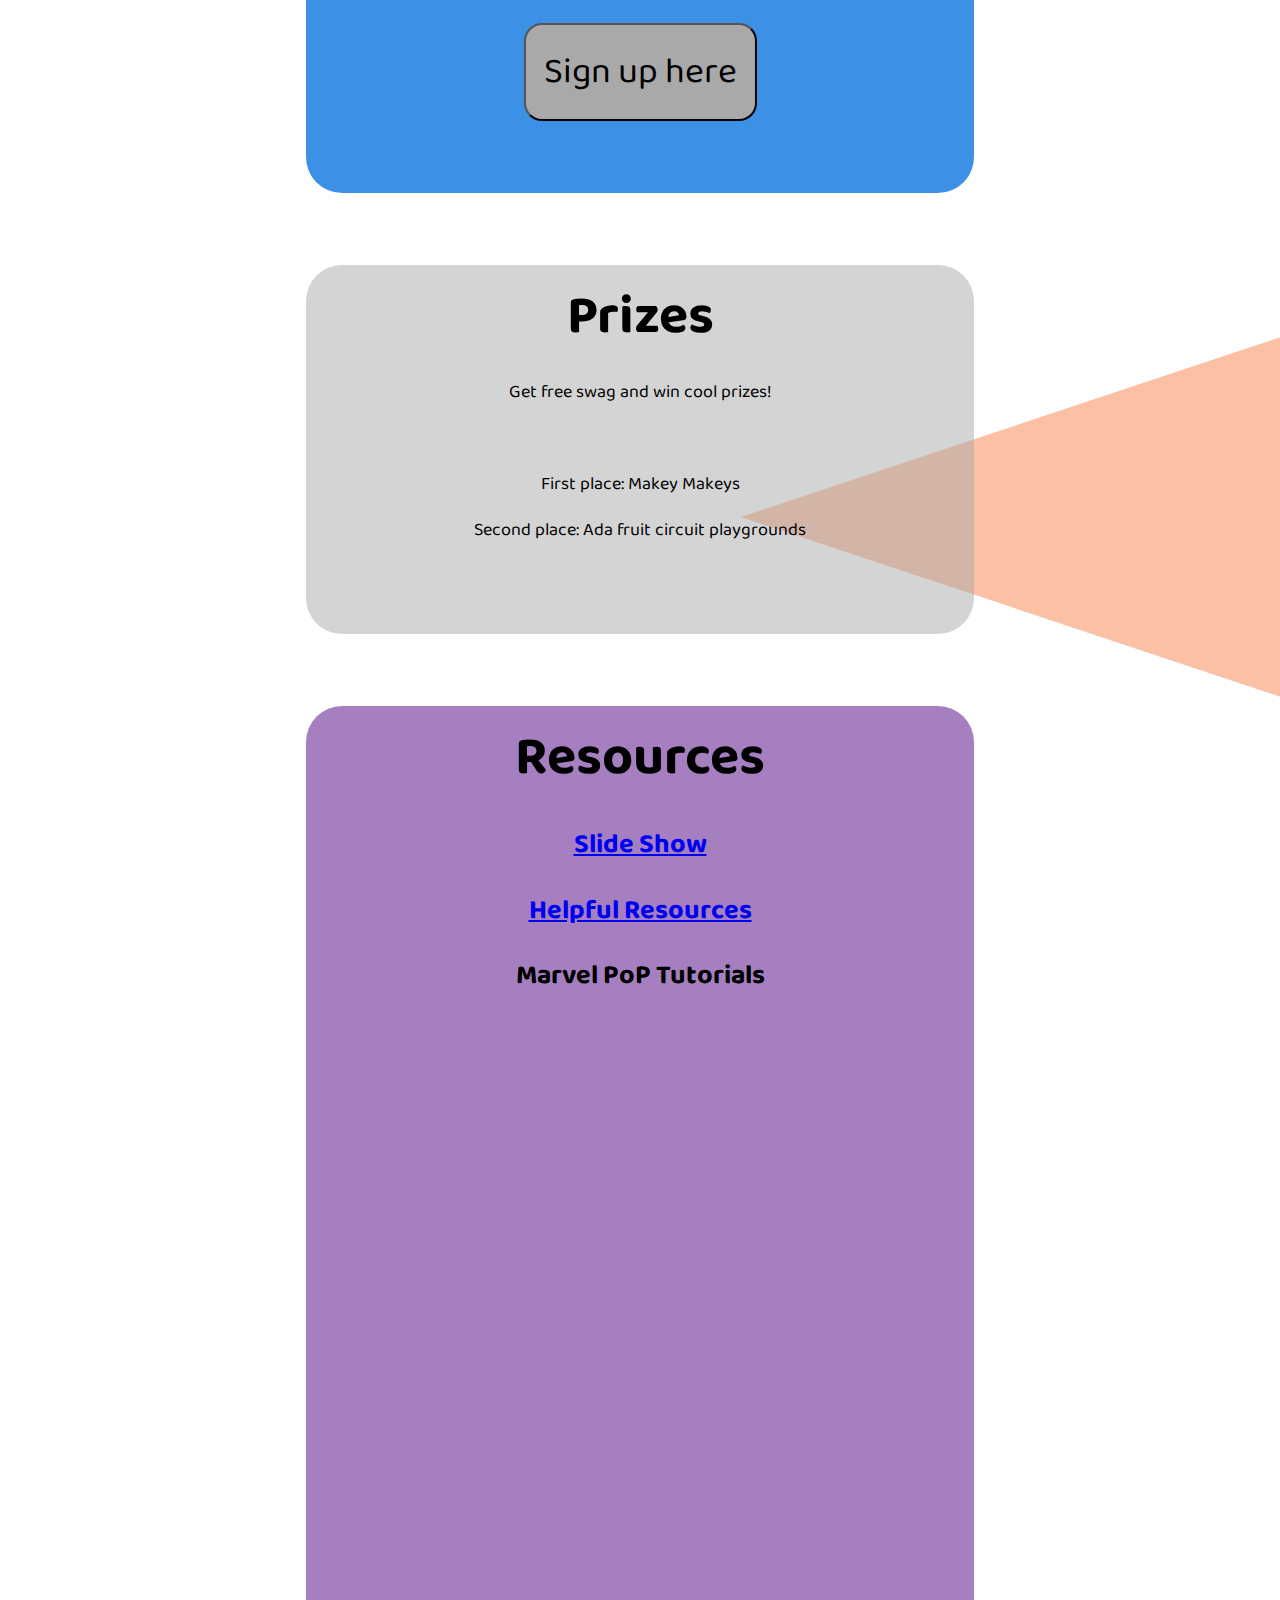
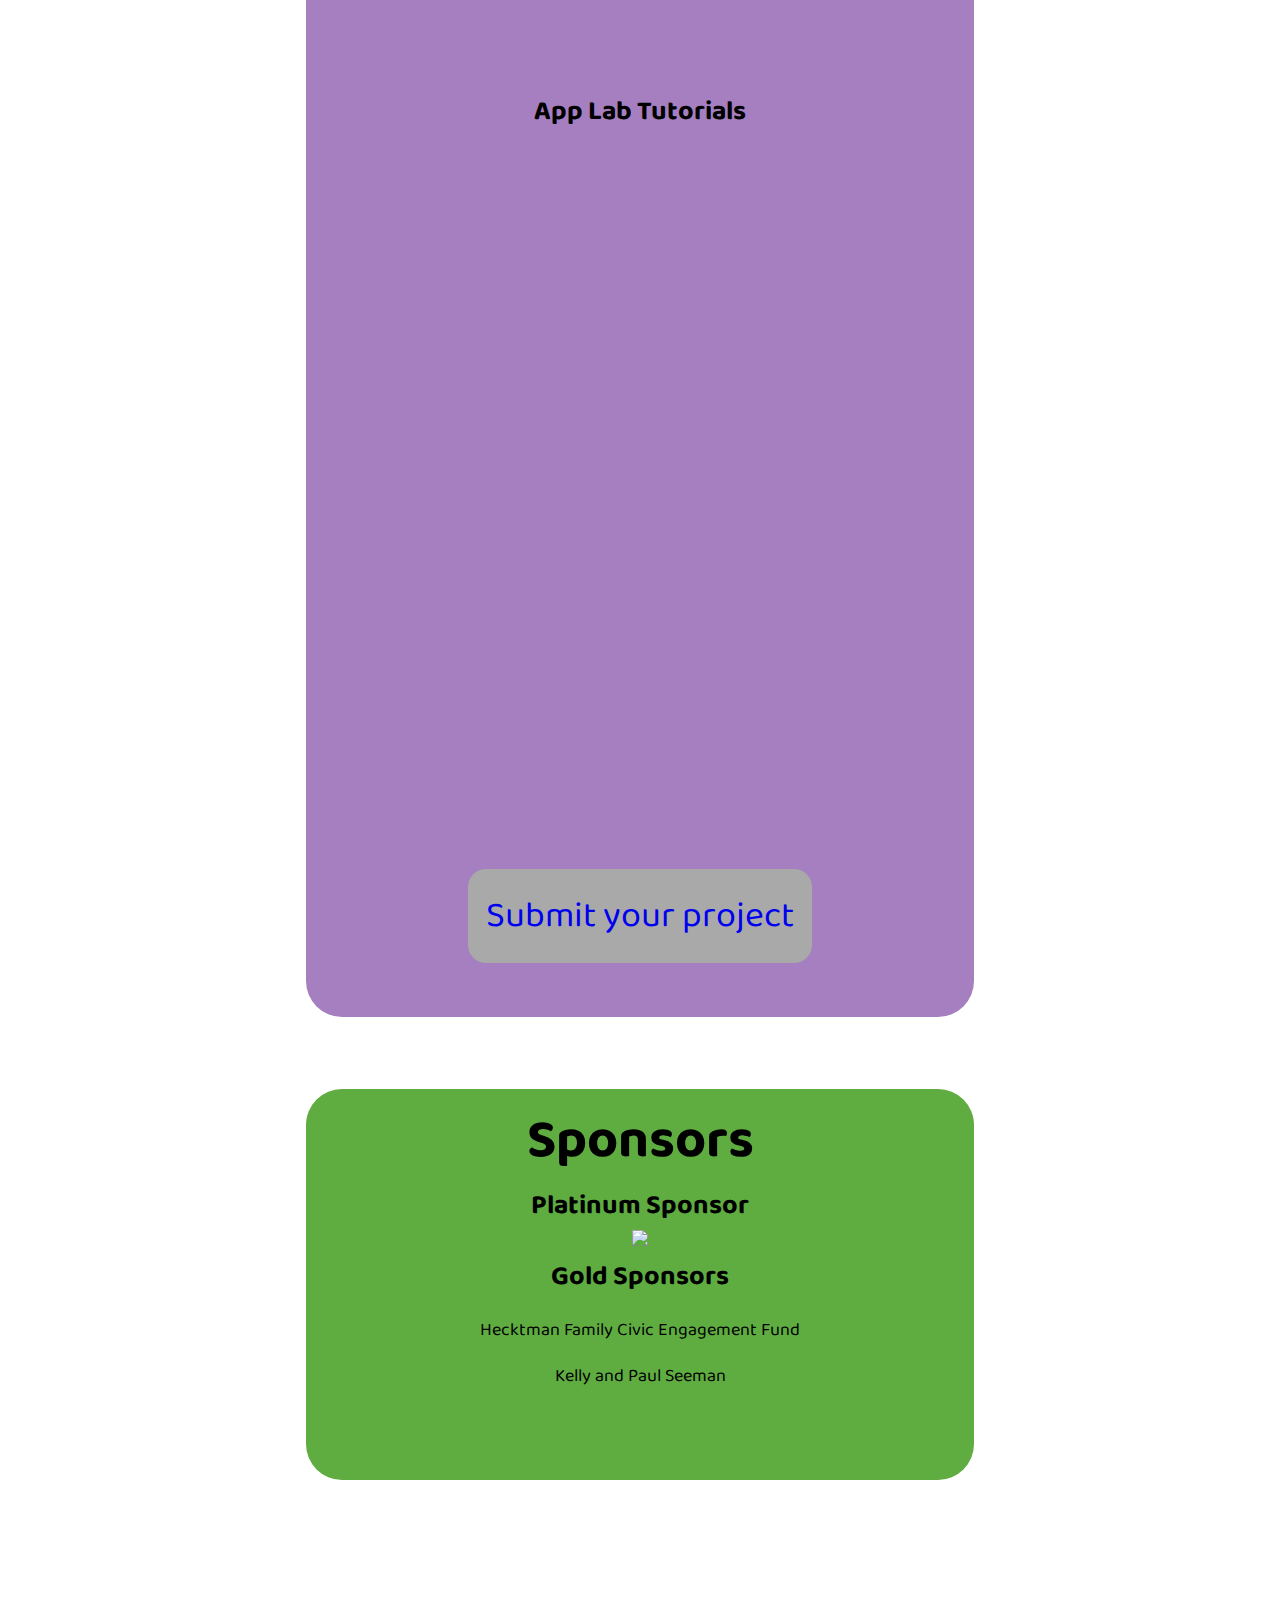
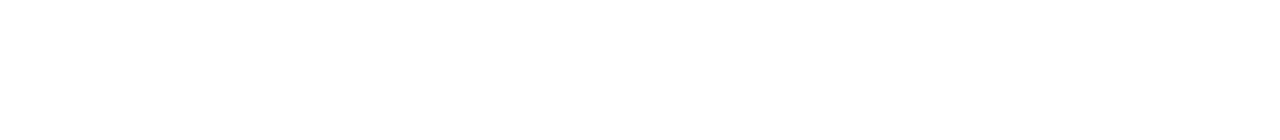
==== commit fbc0e41d: "add submit button" ====
--- a/index.html
+++ b/index.html
@@ -71,7 +71,7 @@
       </div>
 
       <br><br><br>
-      <a href="" id="submit-proj">Submit your project</a>
+      <a href="http://bit.ly/hackuptown2017" id="submit-proj">Submit your project</a>
     </div>
 
 
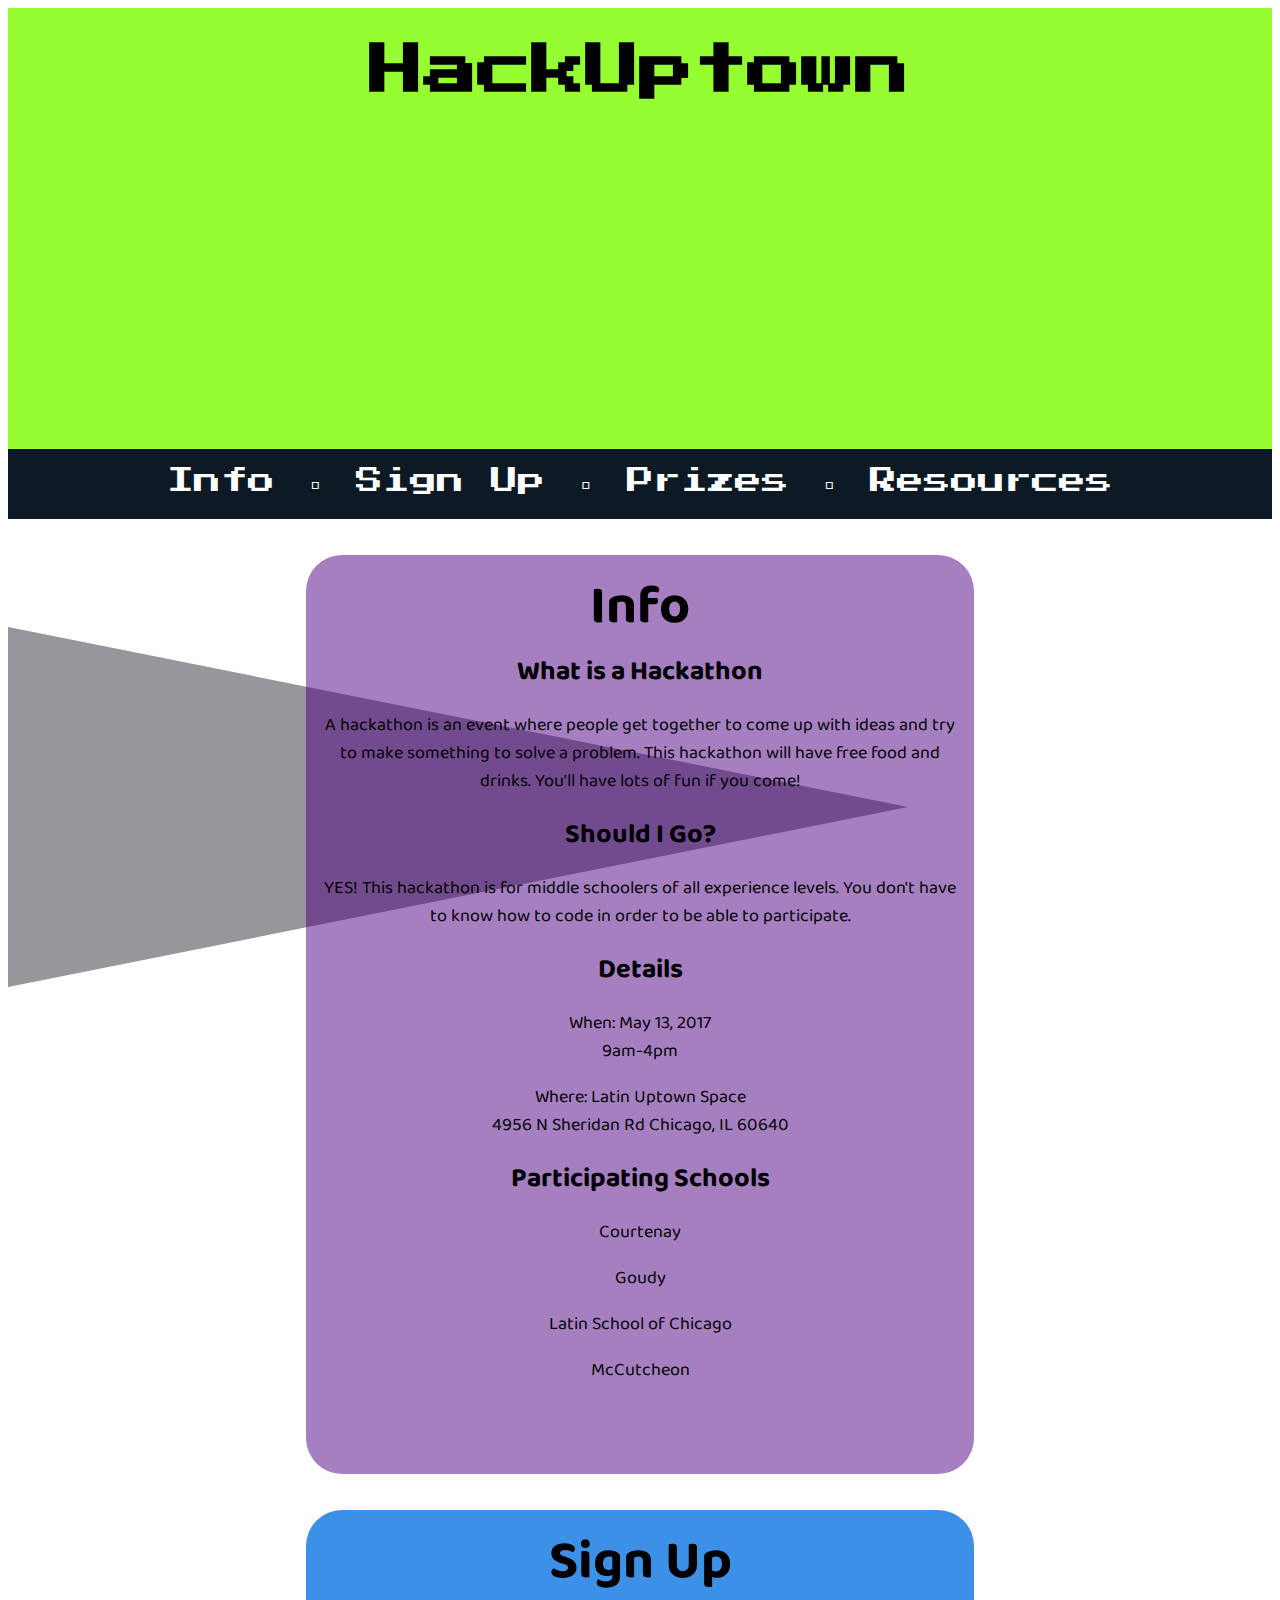
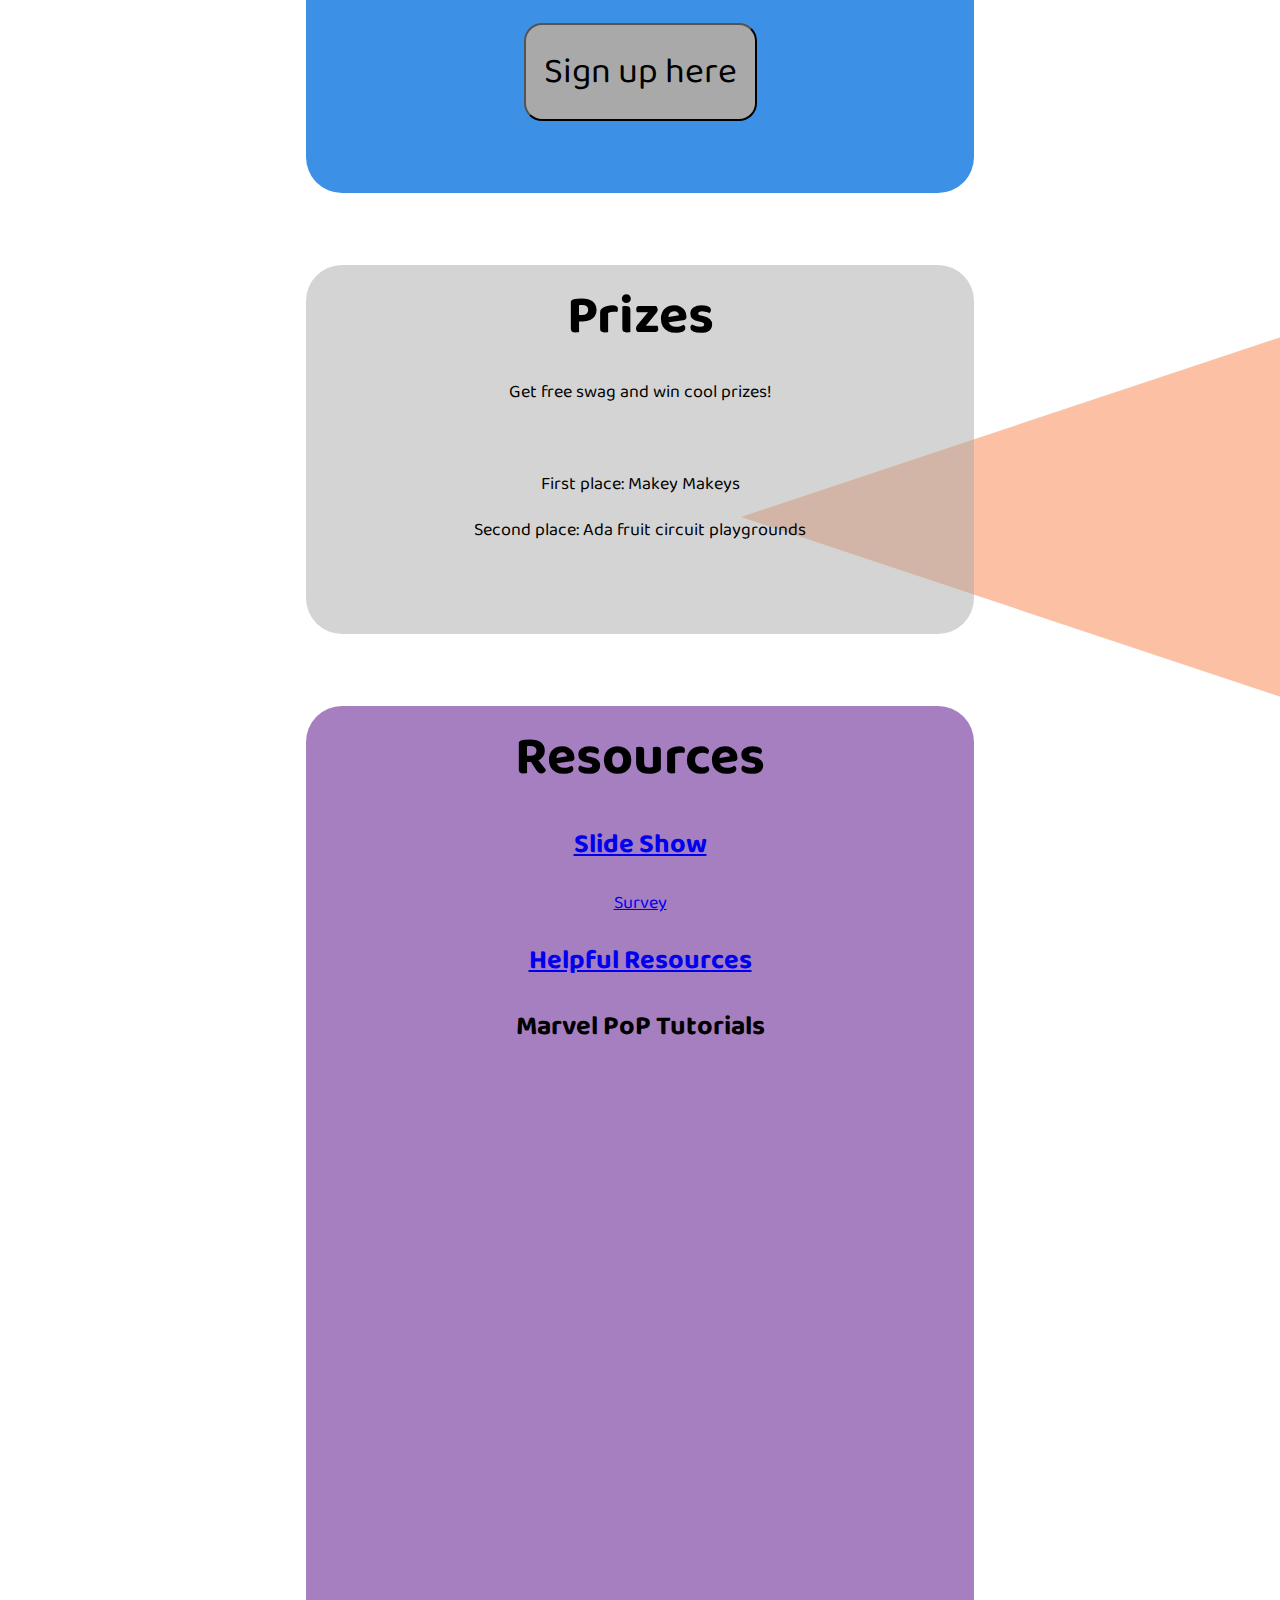
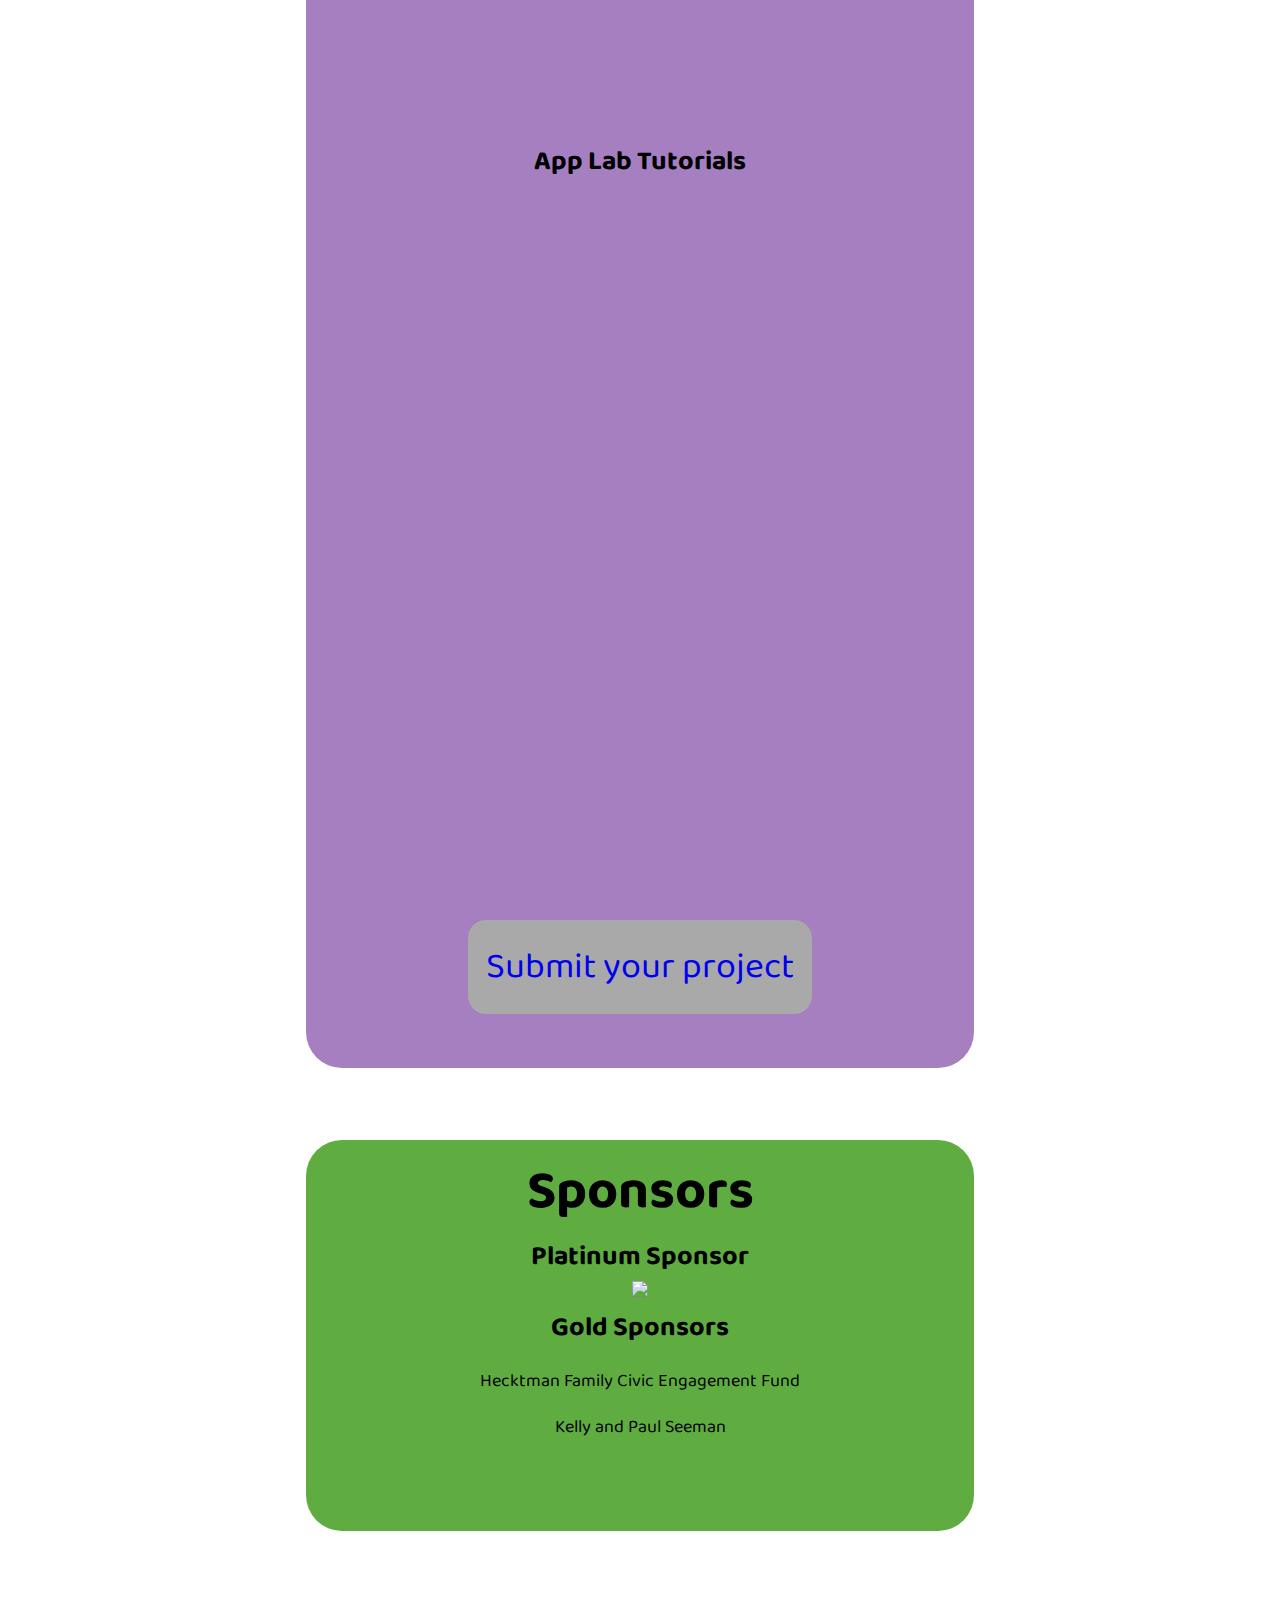
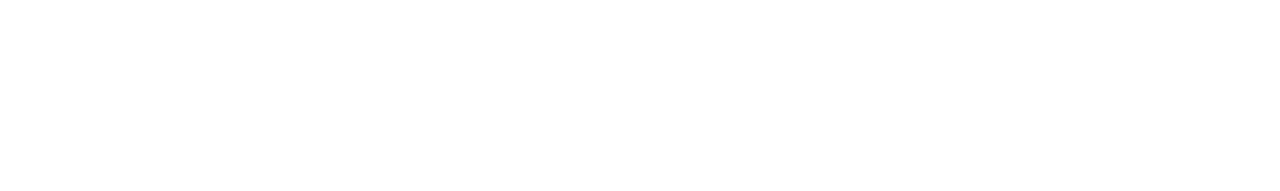
==== commit e84c06fa: "add survey" ====
--- a/index.html
+++ b/index.html
@@ -59,7 +59,8 @@
     <div class="wrapper">
       <a id="resources"></a>
       <h3>Resources</h3>
-      <a href="https://docs.google.com/a/lsoc.org/presentation/d/1d17O7dJ8ICFkyJ46WAHVkq2tculdozj4Cy08bAG5Uxo/edit?usp=sharing"><h2>Slide Show</h2></a>
+      <a href="https://docs.google.com/presentation/d/1d17O7dJ8ICFkyJ46WAHVkq2tculdozj4Cy08bAG5Uxo/edit?usp=sharing" target="_blank"><h2>Slide Show</h2></a>
+       <a href="https://docs.google.com/forms/d/e/1FAIpQLSeY3inYlDlEYVGeX0NtnJ_LufuTnDOOHxFx5xG8Xt2-25ZWwQ/viewform?usp=sf_link" target="_blank">Survey</a>
       <a href="http://libguides.latinschool.org/hackathon"><h2>Helpful Resources</h2></a>
       <div class="mentor">
         <h2>Marvel PoP Tutorials</h2>
@@ -71,7 +72,7 @@
       </div>
 
       <br><br><br>
-      <a href="http://bit.ly/hackuptown2017" id="submit-proj">Submit your project</a>
+      <a href="http://bit.ly/hackuptown2017" id="submit-proj" target="_blank">Submit your project</a>
     </div>
 
 
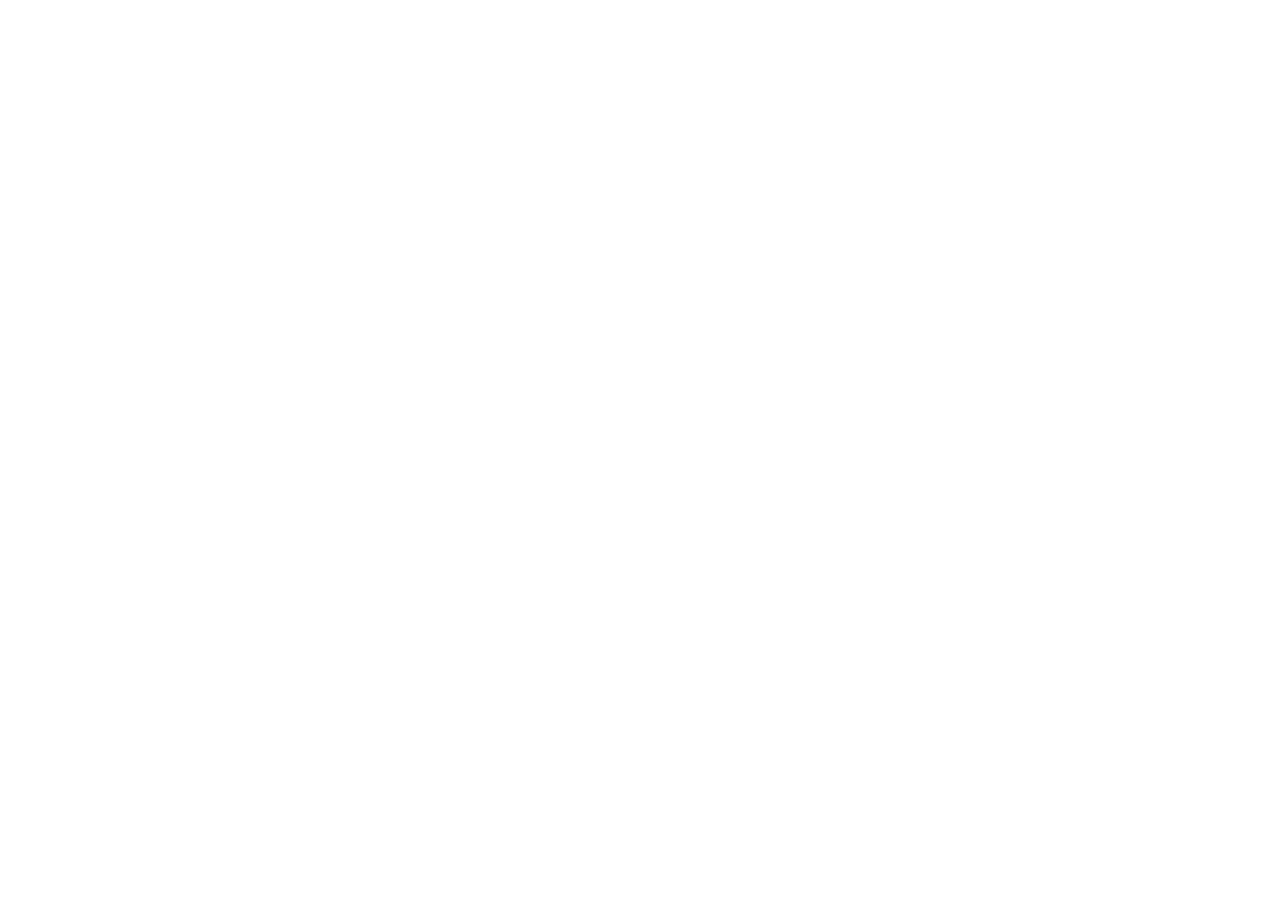
==== commit e10d04ad: "add redirect" ====
--- a/index.html
+++ b/index.html
@@ -1,11 +1,13 @@
 <!DOCTYPE html>
 <html>
 <head>
+<meta http-equiv="refresh" content="0; URL='http://hackuptown.com'" />
   <title></title>
   <link href="https://fonts.googleapis.com/css?family=Baloo|Press+Start+2P" rel="stylesheet">
   <meta name="viewport" content="width=device-width, initial-scale=1">
   <link rel="stylesheet" type="text/css" href="styles/index.css">
   <link rel="stylesheet" type="text/css" href="styles/mobile.css">
+  <meta http-equiv="refresh" content="0; URL='http://hackuptown.com'" />
 </head>
 <body>
   <header>
